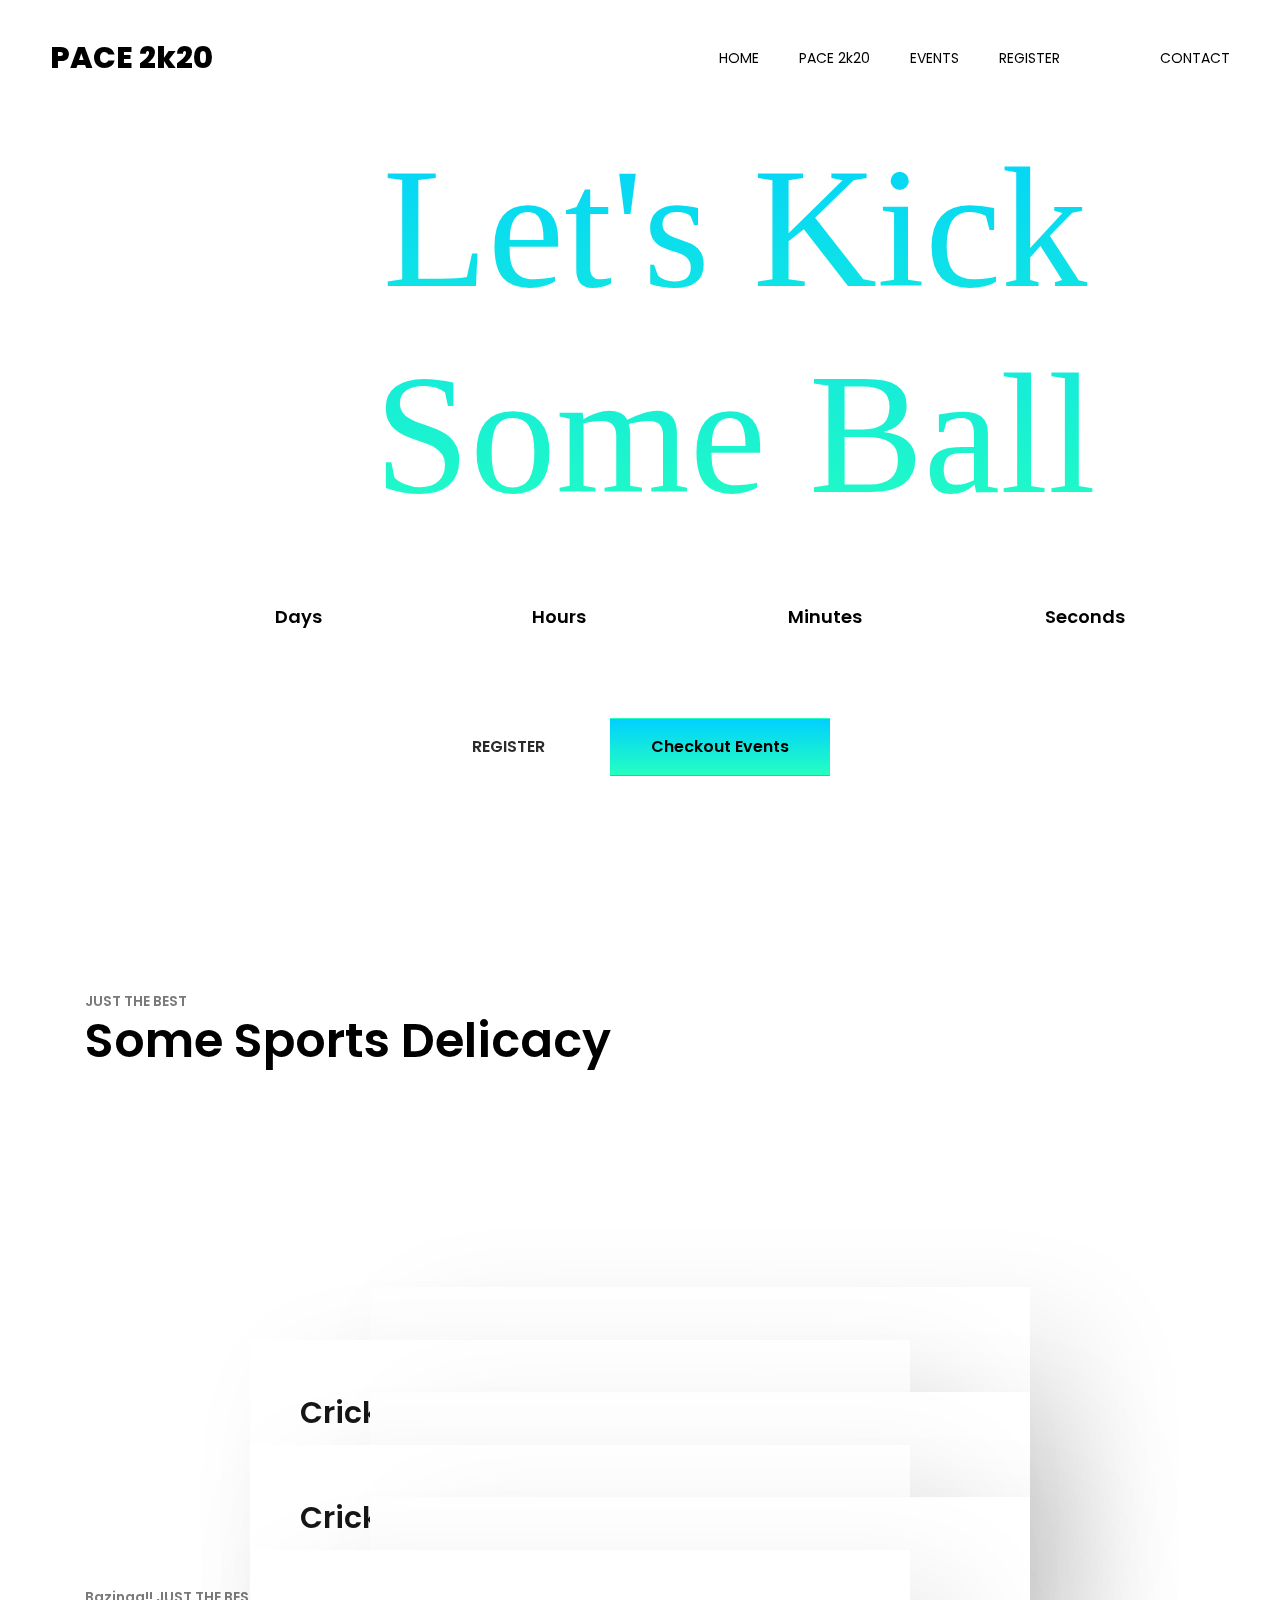
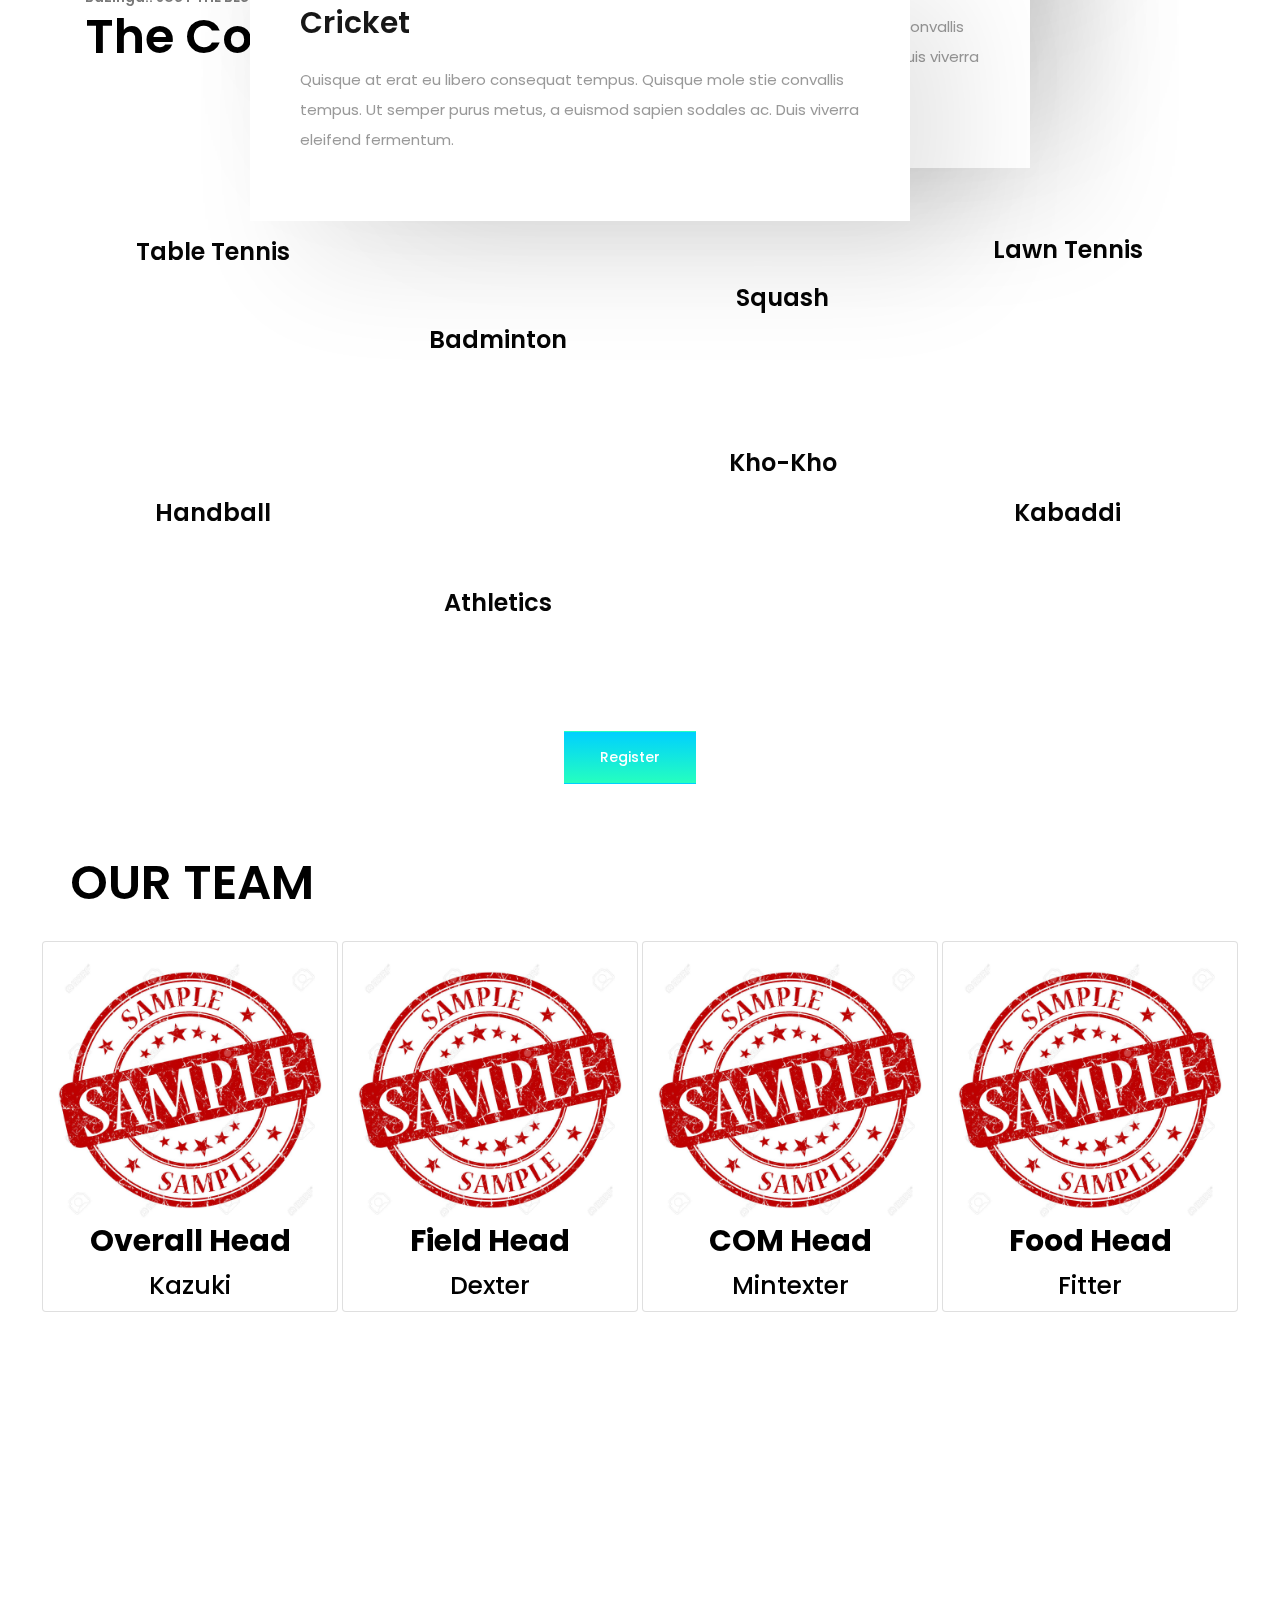
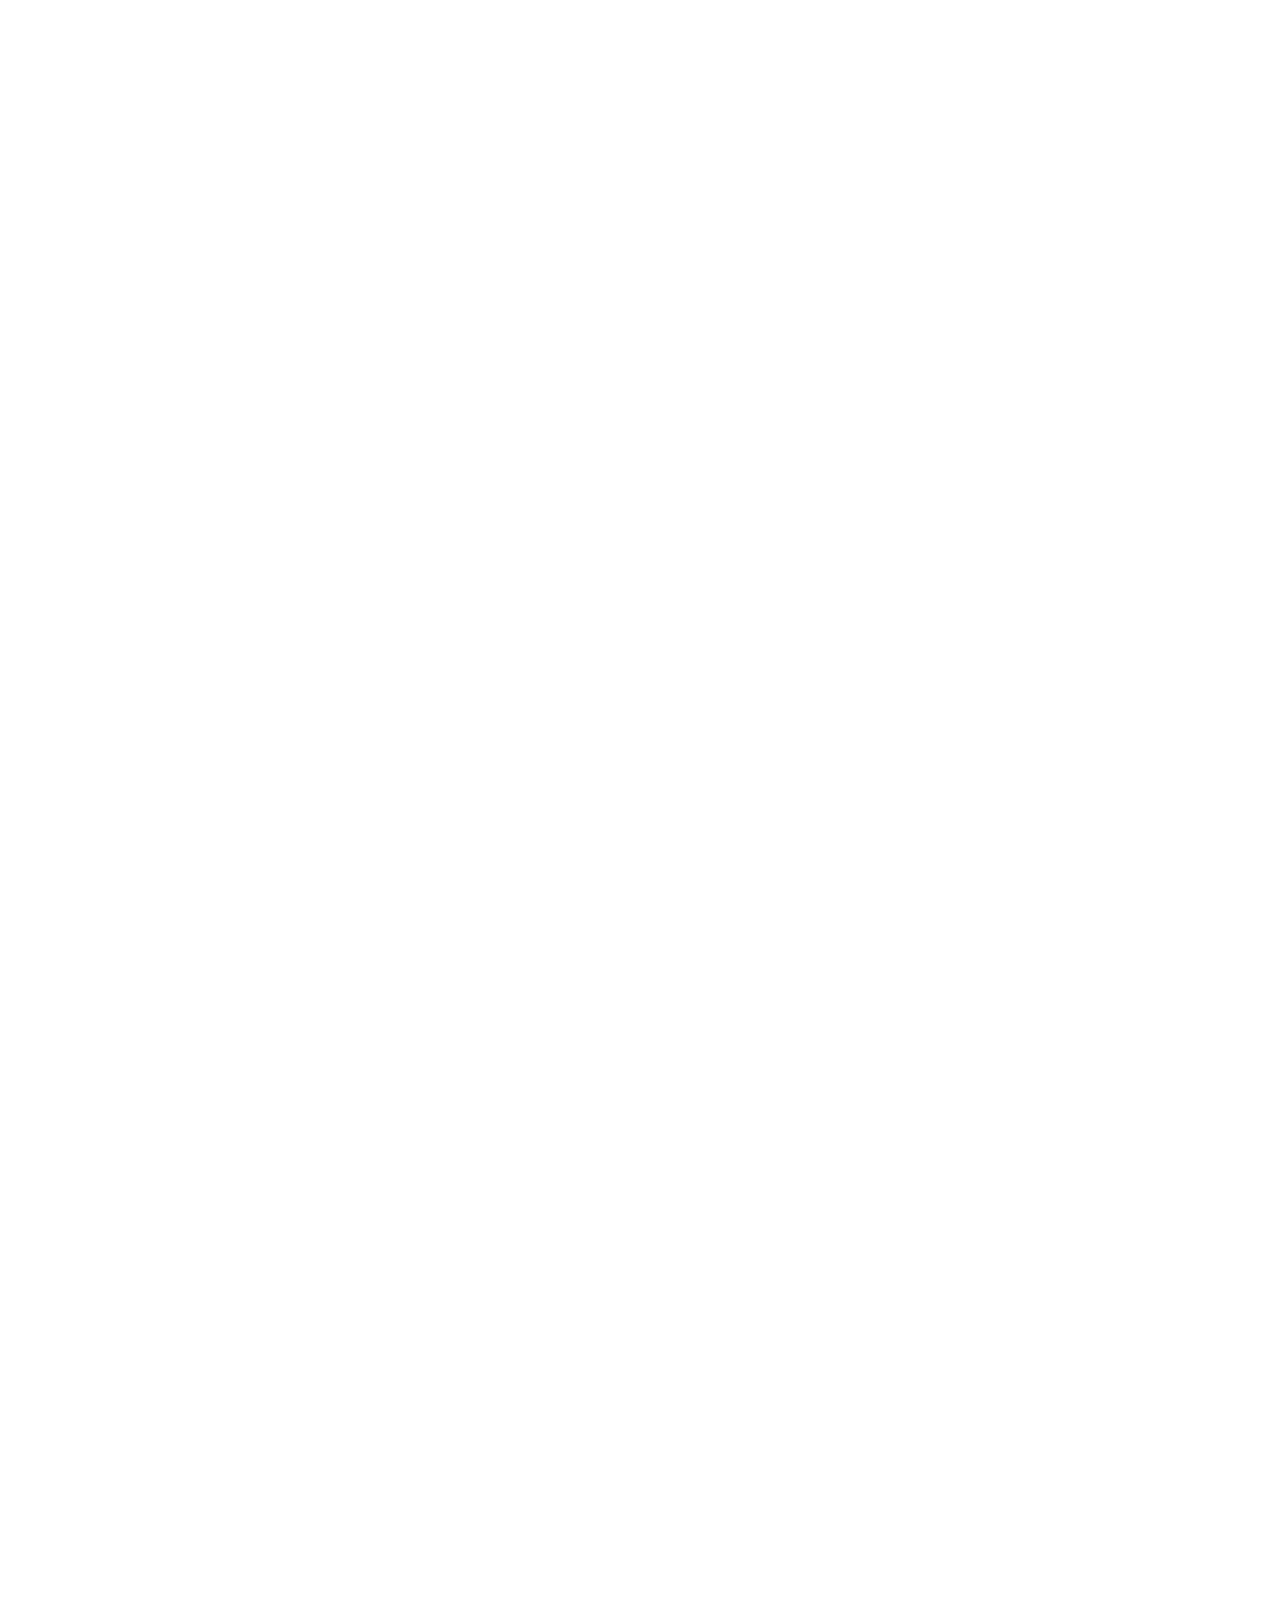
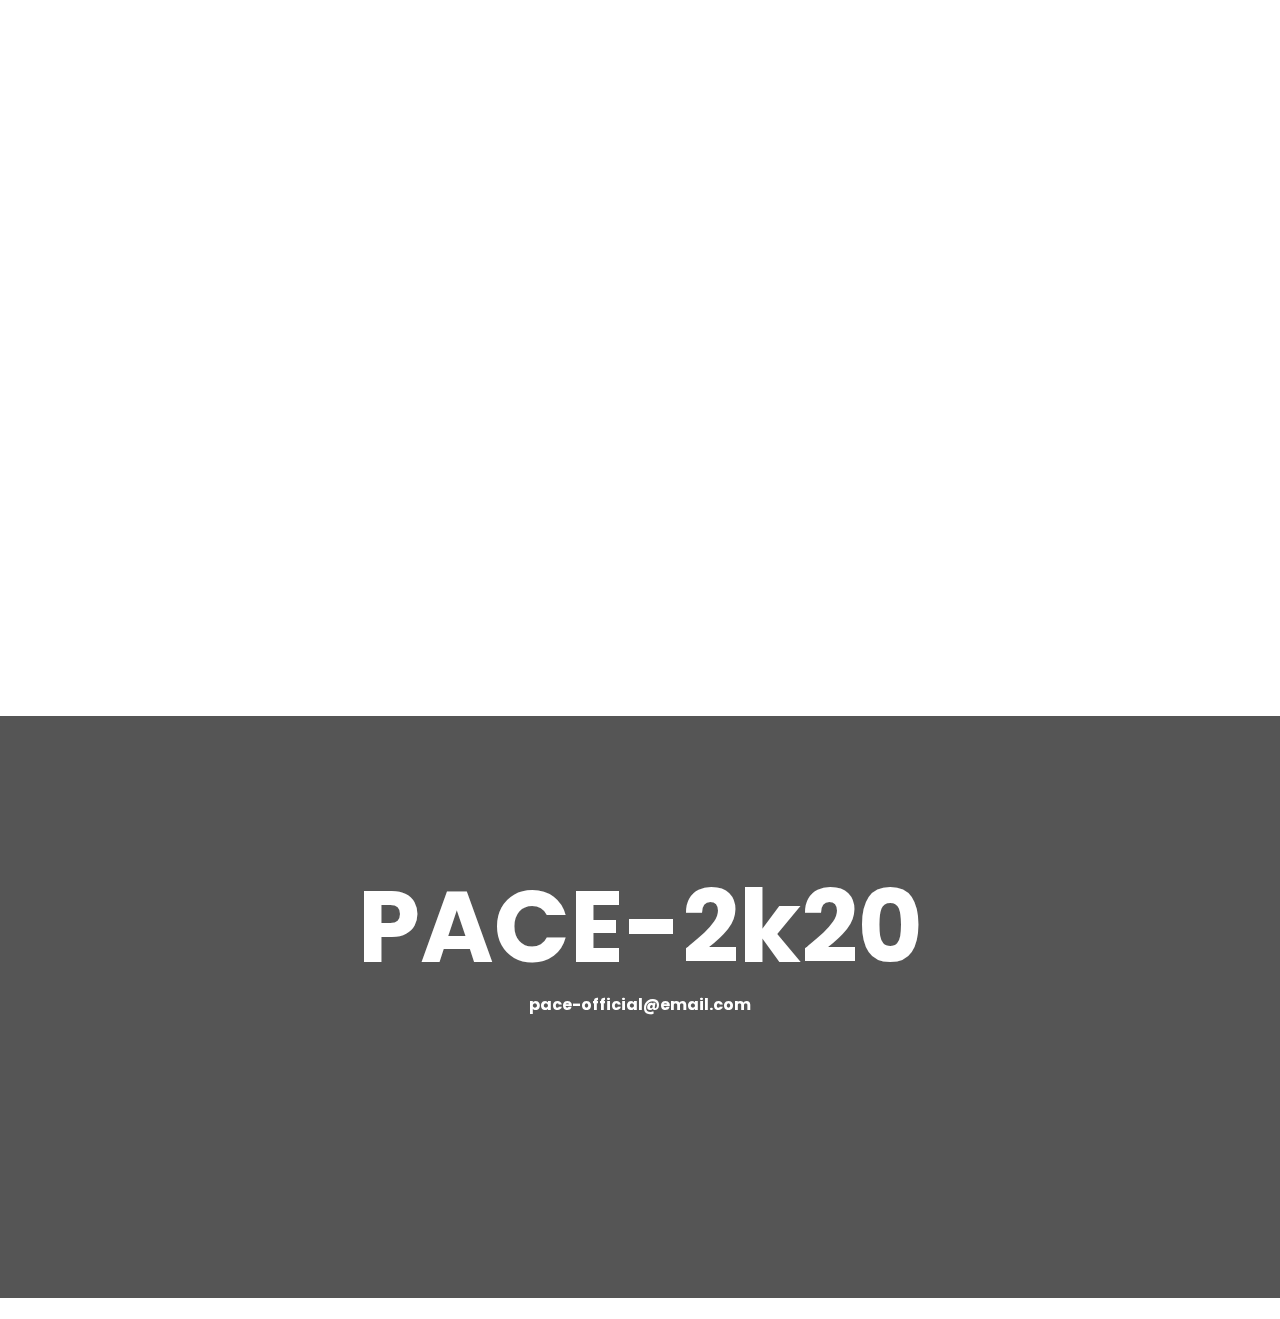
==== index.html @ cfa227f3 "team added" ====
<!DOCTYPE html>
<html lang="en" dir="ltr">
<head>
    <!-- Required meta tags -->
    <meta charset="utf-8">
    <meta name="viewport" content="width=device-width, initial-scale=1">

    <title>PACE 2K20</title>

    <link href="https://fonts.googleapis.com/css?family=Poppins:300,400,500,600,700" rel="stylesheet">
    <!-- Bootstrap CSS -->
    <link rel="stylesheet" href="css/bootstrap.css">

    <!-- FontAwesome CSS -->
    <link rel="stylesheet" href="css/fontawesome-all.min.css">

    <!-- Swiper CSS -->
    <link rel="stylesheet" href="css/swiper.min.css">

    <!-- Styles -->
    <link rel="stylesheet" href="style.css">
</head>

<body>
    <header class="site-header">
        <div class="header-bar">
            <div class="container-fluid">
                <div class="row align-items-center">
                    <div class="col-10 col-lg-4">
                        <h1 class="site-branding flex">
                            <a href="#">PACE 2k20</a>
                        </h1>
                    </div>

                    <div class="col-2 col-lg-8">
                        <nav class="site-navigation">
                            <div class="hamburger-menu d-lg-none">
                                <span></span>
                                <span></span>
                                <span></span>
                                <span></span>
                            </div><!-- .hamburger-menu -->

                            <ul>
                                <li><a href="#">HOME</a></li>
                                <li><a href="#">PACE 2k20</a></li>
                                <li><a href="#">EVENTS</a></li>
                                <li><a href="#">REGISTER</a></li>
                                <li><a href="#">CONTACT</a></li>
                                <!-- <li><a href="#"><i class="fas fa-search"></i></a></li> -->
                            </ul><!-- flex -->
                        </nav><!-- .site-navigation -->
                    </div><!-- .col-12 -->
                </div><!-- .row -->
            </div><!-- container-fluid -->
        </div><!-- header-bar -->
    </header><!-- .site-header -->

    <div class="hero-content">
        <div class="container">
            <div class="row">
                <div class="col-12 offset-lg-2 col-lg-10">
                    <div class="entry-header">
                        <h2>Let's Kick Some Ball</h2>

                        <!-- <div class="entry-meta-date">
                            26.01.2020
                        </div>.entry-meta-date -->
                    </div><!-- .entry-header -->

                    <div class="countdown flex flex-wrap justify-content-between" data-date="2020/01/26">
                        <div class="countdown-holder">
                            <div class="dday"></div>
                            <label>Days</label>
                        </div><!-- .countdown-holder -->

                        <div class="countdown-holder">
                            <div class="dhour"></div>
                            <label>Hours</label>
                        </div><!-- .countdown-holder -->

                        <div class="countdown-holder">
                            <div class="dmin"></div>
                            <label>Minutes</label>
                        </div><!-- .countdown-holder -->

                        <div class="countdown-holder">
                            <div class="dsec"></div>
                            <label>Seconds</label>
                        </div><!-- .countdown-holder -->
                    </div><!-- .countdown -->
                </div><!-- .col-12 -->
            </div><!-- row -->

            <div class="row">
                <div class="col-12 ">
                    <div class="entry-footer">
                        <a href="#" class="btn">REGISTER</a>
                        <a href="#" class="btn current">Checkout Events</a>
                    </div>
                </div>
            </div>
        </div><!-- .container -->
    </div><!-- .hero-content -->

    <div class="content-section">
        <div class="container">
            <div class="row">
                <div class="col-12">
                    <div class="lineup-artists-headline">
                        <div class="entry-title">
                            <p>JUST THE BEST</p>
                            <h2>Some Sports Delicacy</h2>
                        </div><!-- entry-title -->

                        <div class="lineup-artists">
                            <div class="lineup-artists-wrap flex flex-wrap">
                                <figure class="featured-image">
                                    <a href="./registration.html"> <img src="./images/football.jpg" alt=""> </a>
                                </figure><!-- featured-image -->

                                <div class="lineup-artists-description">
                                    <div class="lineup-artists-description-container">
                                        <div class="entry-title">
                                            Football
                                        </div><!-- entry-title -->

                                        <div class="entry-content">
                                            <p>"In football as in watchmaking, talent and elegance mean nothing without rigour and precision"</p>
                                        </div><!-- entry-content -->

                                        <div class="box-link">
                                            <a href=""><img src="images/box.jpg" alt=""></a>
                                        </div><!-- box-link -->
                                    </div><!-- lineup-artists-description-container -->
                                </div><!-- lineup-artists-description -->
                            </div><!-- lineup-artists-wrap -->

                            

                            <div class="lineup-artists-wrap flex flex-wrap">
                                <div class="lineup-artists-description">
                                    <figure class="featured-image d-md-none">
                                        <a href="#"> <img src="https://www.wrenphoto.com.au/wp-content/uploads/2014/08/100817_cricket_portrait-1.jpg" alt=""> </a>
                                    </figure><!-- featured-image -->

                                    <div class="lineup-artists-description-container">
                                        <div class="entry-title">
                                            Cricket
                                        </div><!-- entry-title -->

                                        <div class="entry-content">
                                            <p>Quisque at erat eu libero consequat tempus. Quisque mole stie convallis tempus. Ut semper purus metus, a euismod sapien sodales ac. Duis viverra eleifend fermentum. </p>
                                        </div><!-- entry-content -->

                                        <div class="box-link">
                                            <a href="#"><img src="images/box.jpg" alt=""></a>
                                        </div><!-- box-link -->
                                    </div><!-- lineup-artists-description-container -->
                                </div><!-- lineup-artists-description -->

                                <figure class="featured-image d-none d-md-block">
                                    <a href="#"> <img src="images/mathew-kane.jpg" alt=""> </a>
                                </figure><!-- featured-image -->
                            </div><!-- lineup-artists-wrap -->

                            <div class="lineup-artists-wrap flex flex-wrap">
                                <figure class="featured-image">
                                    <a href="#"> <img src="images/eric-ward.jpg" alt=""> </a>
                                </figure><!-- featured-image -->

                                <div class="lineup-artists-description">
                                    <div class="lineup-artists-description-container">
                                        <div class="entry-title">
                                            Basketball
                                        </div><!-- entry-title -->

                                        <div class="entry-content">
                                            <p>Quisque at erat eu libero consequat tempus. Quisque mole stie convallis tempus. Ut semper purus metus, a euismod sapien sodales ac. Duis viverra eleifend fermentum. </p>
                                        </div><!-- entry-content -->

                                        <div class="box-link">
                                            <a href="#"> <img src="images/box.jpg" alt=""></a>
                                        </div><!-- box-link -->
                                    </div><!-- lineup-artists-description-container -->
                                </div><!-- lineup-artists-description -->                                                             
                            </div><!-- lineup-artists-wrap -->

                            <div class="lineup-artists-wrap flex flex-wrap">
                                <div class="lineup-artists-description">
                                    <figure class="featured-image d-md-none">
                                        <a href="#"> <img src="https://www.wrenphoto.com.au/wp-content/uploads/2014/08/100817_cricket_portrait-1.jpg" alt=""> </a>
                                    </figure><!-- featured-image -->

                                    <div class="lineup-artists-description-container">
                                        <div class="entry-title">
                                            Cricket
                                        </div><!-- entry-title -->

                                        <div class="entry-content">
                                            <p>Quisque at erat eu libero consequat tempus. Quisque mole stie convallis tempus. Ut semper purus metus, a euismod sapien sodales ac. Duis viverra eleifend fermentum. </p>
                                        </div><!-- entry-content -->

                                        <div class="box-link">
                                            <a href="#"><img src="images/box.jpg" alt=""></a>
                                        </div><!-- box-link -->
                                    </div><!-- lineup-artists-description-container -->
                                </div><!-- lineup-artists-description -->

                                <figure class="featured-image d-none d-md-block">
                                    <a href="#"> <img src="images/mathew-kane.jpg" alt=""> </a>
                                </figure><!-- featured-image -->
                            </div><!-- lineup-artists-wrap -->


                            <div class="lineup-artists-wrap flex flex-wrap">
                                <figure class="featured-image">
                                    <a href="#"> <img src="images/eric-ward.jpg" alt=""> </a>
                                </figure><!-- featured-image -->

                                <div class="lineup-artists-description">
                                    <div class="lineup-artists-description-container">
                                        <div class="entry-title">
                                            Basketball
                                        </div><!-- entry-title -->

                                        <div class="entry-content">
                                            <p>Quisque at erat eu libero consequat tempus. Quisque mole stie convallis tempus. Ut semper purus metus, a euismod sapien sodales ac. Duis viverra eleifend fermentum. </p>
                                        </div><!-- entry-content -->

                                        <div class="box-link">
                                            <a href="#"> <img src="images/box.jpg" alt=""></a>
                                        </div><!-- box-link -->
                                    </div><!-- lineup-artists-description-container -->
                                </div><!-- lineup-artists-description -->                                                             
                            </div><!-- lineup-artists-wrap -->

                            <div class="lineup-artists-wrap flex flex-wrap">
                                <div class="lineup-artists-description">
                                    <figure class="featured-image d-md-none">
                                        <a href="#"> <img src="https://www.wrenphoto.com.au/wp-content/uploads/2014/08/100817_cricket_portrait-1.jpg" alt=""> </a>
                                    </figure><!-- featured-image -->

                                    <div class="lineup-artists-description-container">
                                        <div class="entry-title">
                                            Cricket
                                        </div><!-- entry-title -->

                                        <div class="entry-content">
                                            <p>Quisque at erat eu libero consequat tempus. Quisque mole stie convallis tempus. Ut semper purus metus, a euismod sapien sodales ac. Duis viverra eleifend fermentum. </p>
                                        </div><!-- entry-content -->

                                        <div class="box-link">
                                            <a href="#"><img src="images/box.jpg" alt=""></a>
                                        </div><!-- box-link -->
                                    </div><!-- lineup-artists-description-container -->
                                </div><!-- lineup-artists-description -->

                                <figure class="featured-image d-none d-md-block">
                                    <a href="#"> <img src="images/mathew-kane.jpg" alt=""> </a>
                                </figure><!-- featured-image -->
                            </div><!-- lineup-artists-wrap -->






                            

                        </div><!-- lineup-artists -->
                    </div><!-- lineup-artists-headline -->
                </div><!-- col-12 -->
            </div><!-- row -->

            <div class="row">
                <div class="col-12">
                    <div class="the-complete-lineup">
                        <div class="entry-title">
                            <p>Bazinga!! JUST THE BEST</p>
                            <h2>The Complete List Of Events</h2>
                        </div><!-- entry-title -->

                        <div class="row the-complete-lineup-artists">
                            <div class="col-6 col-md-4 col-lg-3 artist-single">
                                <figure class="featured-image">
                                    <a href="#"> <img src="images/image-1.jpg" alt=""> </a>
                                    <a href="#" class="box-link"> <img src="images/box.jpg" alt=""> </a>
                                </figure><!-- featured-image -->

                                <h2>Table Tennis</h2>
                            </div><!-- artist-single -->

                            <div class="col-6 col-md-4 col-lg-3 artist-single">
                                <figure class="featured-image">
                                    <a href="#"> <img src="images/image-2.jpg" alt=""> </a>
                                    <a href="#" class="box-link"> <img src="images/box.jpg" alt=""> </a>
                                </figure><!-- featured-image -->

                                <h2>Badminton</h2>
                            </div><!-- artist-single -->

                            <div class="col-6 col-md-4 col-lg-3 artist-single">
                                <figure class="featured-image">
                                    <a href="#"> <img src="images/image-3.jpg" alt=""> </a>
                                    <a href="#" class="box-link"> <img src="images/box.jpg" alt=""> </a>
                                </figure><!-- featured-image -->

                                <h2>Squash</h2>
                            </div><!-- artist-single -->

                            <div class="col-6 col-md-4 col-lg-3 artist-single">
                                <figure class="featured-image">
                                    <a href="#"> <img src="images/image-4.jpg" alt=""> </a>
                                    <a href="#" class="box-link"> <img src="images/box.jpg" alt=""> </a>
                                </figure><!-- featured-image -->

                                <h2>Lawn Tennis</h2>
                            </div><!-- artist-single -->

                            <div class="col-6 col-md-4 col-lg-3 artist-single">
                                <figure class="featured-image">
                                    <a href="#"> <img src="images/image-5.jpg" alt=""> </a>
                                    <a href="#" class="box-link"> <img src="images/box.jpg" alt=""> </a>
                                </figure><!-- featured-image -->

                                <h2>Handball</h2>
                            </div><!-- artist-single -->

                            <div class="col-6 col-md-4 col-lg-3 artist-single">
                                <figure class="featured-image">
                                    <a href="#"> <img src="images/image-6.jpg" alt=""> </a>
                                    <a href="#" class="box-link"> <img src="images/box.jpg" alt=""> </a>
                                </figure><!-- featured-image -->

                                <h2>Athletics</h2>
                            </div><!-- artist-single -->

                            <div class="col-6 col-md-4 col-lg-3 artist-single">
                                <figure class="featured-image">
                                    <a href="#"> <img src="images/image-7.jpg" alt=""> </a>
                                    <a href="#" class="box-link"> <img src="images/box.jpg" alt=""> </a>
                                </figure><!-- featured-image -->

                                <h2>Kho-Kho</h2>
                            </div><!-- artist-single -->

                            <div class="col-6 col-md-4 col-lg-3 artist-single">
                                <figure class="featured-image">
                                    <a href="#"> <img src="images/image-8.jpg" alt=""> </a>
                                    <a href="#" class="box-link"> <img src="images/box.jpg" alt=""> </a>
                                </figure><!-- featured-image -->

                                <h2>Kabaddi</h2>
                            </div><!-- artist-single -->
                        </div><!-- the-complete-lineup-artists -->

                        <div class="row justify-content-center">
                            <div class="see-complete-lineup">
                                <div class="entry-footer">
                                    <a href="#" class="btn">Register</a>
                                </div>
                            </div>
                        </div>
                    </div><!-- the-complete-lineup -->
                </div><!-- col-12 -->

                <div class="our-team">
                    <h1>OUR TEAM</h1>
                    <div class="card-deck">
                        <div class="card-deck" style="margin-top: 30px;">                   
                            <div class="card col-10" style="width:300px ; padding-top: 16px;">
                                <img class="card-img-top"  src="./images/card1.jpg" alt="">
                                <div class="card-body">
                                    <h4 class="card-title">Overall Head</h4>
                                    <h5 class="card-name">Kazuki</h5>
                                </div>
                            </div>
        
                            <div class="card col-10" style="width:300px ; padding-top: 16px;">
                                <img class="card-img-top"  src="./images/card2.jpg" alt="">
                                <div class="card-body">
                                    <h4 class="card-title">Field Head</h4>
                                    <h5 class="card-name">Dexter</h5>                                    
                                </div>
                            </div>
        
                            <div class="card col-10" style="width:300px ; padding-top: 16px;">
                                <img class="card-img-top"  src="./images/card3.jpg" alt="">
                                <div class="card-body">
                                    <h4 class="card-title">COM Head</h4>
                                    <h5 class="card-name">Mintexter</h5>                                    
                                </div>
                            </div>
        
                            <div class="card col-10" style="width:300px ; padding-top: 16px;">
                                <img class="card-img-top"  src="./images/card4.jpg" alt="">
                                <div class="card-body">
                                    <h4 class="card-title">Food Head</h4>
                                    <h5 class="card-name">Fitter</h5>                                   
                                </div>
                            </div>
                        </div>
                    </div>
                </div>


            </div><!-- row -->
        </div><!-- container -->
    </div>

    <footer class="site-footer">
        <div class="footer-cover-title flex justify-content-center align-items-center">
            <h2>PACE 2k20</h2>
        </div><!-- .site-footer -->

        <div class="footer-content-wrapper">
            <div class="container">
                <div class="row">
                    <div class="col-12">
                        <div class="entry-title">
                            <a href="#">PACE-2k20</a>
                        </div><!-- entry-title -->

                        <div class="entry-mail">
                            <a href="#">pace-official@email.com</a>
                        </div><!-- .entry-mail -->

                        <div class="footer-social">
                            <ul class="flex justify-content-center align-items-center">
                                <li><a href="#"><i class="fab fa-facebook-f"></i></a></li>
                                <li><a href="#"><i class="fab fa-twitter"></i></a></li>
                                <li><a href="#"><i class="fab fa-linkedin-in"></i></a></li>
                            </ul>
                        </div><!-- footer-social -->
                    </div><!-- col -->
                </div><!-- row -->
            </div><!-- container -->
        </div><!-- footer-content-wrapper -->
    </footer><!-- site-footer -->

    <script type='text/javascript' src='js/jquery.js'></script>
    <script type='text/javascript' src='js/masonry.pkgd.min.js'></script>
    <script type='text/javascript' src='js/jquery.collapsible.min.js'></script>
    <script type='text/javascript' src='js/swiper.min.js'></script>
    <script type='text/javascript' src='js/jquery.countdown.min.js'></script>
    <script type='text/javascript' src='js/circle-progress.min.js'></script>
    <script type='text/javascript' src='js/jquery.countTo.min.js'></script>
    <script type='text/javascript' src='js/custom.js'></script>
</body>
</html>
---- style.css ----
/*------------------------------------------------------------
# Global classes
------------------------------------------------------------*/
.flex {
    display: flex;
}

body {
    font-family: 'Poppins', sans-serif;
    font-size: 15px;
    font-weight: normal;
    color: hsl(0, 0%, 90%);
    background-image: url(./images/about-us-background.jpg);
}

@font-face {
    font-family: "mountains";
    src: url(fonts/beyond_the_mountains.ttf);
    src: url(fonts/beyond_the_mountains.otf);
    font-weight: 400;
}

.d-col-n {
    position: relative;
    width: 100%;
    min-height: 1px;
    padding-right: 15px;
    padding-left: 15px;
    -webkit-box-flex: 0;
    -ms-flex: 0 0 20%;
    flex: 0 0 20%;
    max-width: 20%;
}

/*------------------------------------------------------------
# site-header
------------------------------------------------------------*/
.home-page {
    background: url(images/middle-cover.jpg) no-repeat;
}

.site-header {
    position: relative;
    width: 100%;
}

.site-header figure {
    margin: 0;
    padding: 0;
}

.site-header figure img {
    max-width: 100%;
}

/*------------------------------------------------------------
## header-bar
------------------------------------------------------------*/
.site-header .header-bar {
    position: absolute;
    top: 0;
    left: 0;
    z-index: 99;
    width: 100%;
    padding: 40px 0;
}

.header-bar .site-branding {
    margin-bottom: 0;
    font-size: 30px;
    font-weight: 800;
}

.header-bar .site-branding a {
    color:black;
    text-decoration: none;
}

/*------------------------------------------------------------
### site-navigation
------------------------------------------------------------*/
/*
  Hamburger Menu
----------------------------------------*/
.hamburger-menu {
    position: relative;
    width: 100%;
    max-width: 24px;
    height: 22px;
    margin-left: auto;
    transition: .5s ease-in-out;
    cursor: pointer;
}

.hamburger-menu span {
    display: block;
    position: absolute;
    height: 2px;
    width: 100%;
    background: #fff;
    border-radius: 10px;
    opacity: 1;
    left: 0;
    transition: .25s ease-in-out;
}

.hamburger-menu span:nth-child(1) {
    top: 2px;
}

.hamburger-menu span:nth-child(2),
.hamburger-menu span:nth-child(3) {
    top: 10px;
}

.hamburger-menu span:nth-child(4) {
    top: 18px;
}

.hamburger-menu.open span:nth-child(1) {
    top: 18px;
    width: 0;
    left: 50%;
}

.hamburger-menu.open span:nth-child(2) {
    transform: rotate(45deg);
}

.hamburger-menu.open span:nth-child(3) {
    transform: rotate(-45deg);
}

.hamburger-menu.open span:nth-child(4) {
    top: 18px;
    width: 0;
    left: 50%;
}

.site-navigation {
    position: absolute;
    top: -11px;
    right: 15px;
    z-index: 9999;
    width: 100%;
    height: 22px;
    overflow: hidden;
    list-style: none;
    transition: all .35s;
    color: hsl(0, 0%, 100%);
}

.site-navigation.show {
    height: auto;
}

.site-navigation ul {
    position: fixed;
    top: 0;
    left: -320px;
    z-index: 9999;
    width: 320px;
    height: 100vh;
    overflow-x: scroll;
    padding: 30px;
    margin: 0;
    background: #050505;
    transition: all 0.35s;
}

.site-navigation.show ul {
    left: 0;
}

.site-navigation ul li {
    display: block;
    padding: 15px 0;
}

.site-navigation ul li a {
    display: block;
    color: #fff;
    transition: all 0.35s;
    text-decoration: none;
    font-size: 14px;
    padding-left: 40px;
}

@media screen and (min-width: 992px) {
    .header-bar .site-branding {
        margin-left: 35px;
    }

    .site-navigation {
        position: relative;
        top: auto;
        right: auto;
        height: auto;
        padding-right: 35px;
        background: transparent;
    }

    .site-navigation ul {
        display: flex;
        flex-wrap: wrap;
        justify-content: flex-end;
        align-items: center;
        position: relative;
        top: auto;
        left: auto;
        width: 100%;
        height: auto;
        padding: 0;
        overflow: auto;
        background: transparent;
    }

    .site-navigation ul li {
        padding: 0;
    }

    .site-navigation ul li:nth-last-of-type(1) {
        padding-left: 60px;
    }

    .site-navigation ul li a {
        color:black;
    }
}

/*------------------------------------------------------------
# hero
-----------------------------------------------------------*/
.hero-content {
    padding: 100px 0;
    background: url("images/cover.jpg") no-repeat center;
    background-size: 100%;
}

.hero-content .entry-header {
    position: relative;
    text-align: center;
}

.hero-content .entry-header h2 {
    padding: 25px;
    margin: 0;
    font-family: mountains;
    font-size:120px;
    background: -webkit-linear-gradient(#00d0ff, #25ffbf);
    -webkit-background-clip: text;
    -webkit-text-fill-color: transparent;
}

.hero-content .entry-header .entry-meta-date {
    position: absolute;
    width: 100%;
    top: 20px;
    font-family: 'Poppins', sans-serif;
    font-size: 24px;
    font-weight: 500;
    color: black;
    text-align: center;
}

@media screen and (min-width: 892px) {
    .hero-content .entry-header h2 {
        font-size: 172px;
    }

    .hero-content .entry-header .entry-meta-date {
        top: 20px;
    }
}

/*------------------------------------------------------------
## countdown
------------------------------------------------------------*/
.countdown {
    margin-top: 40px;
}

.countdown-holder {
    min-width: 150px;
    margin-bottom: 30px;
}

.countdown-holder .dday,
.countdown-holder .dhour,
.countdown-holder .dmin,
.countdown-holder .dsec {
    display: block;
    font-size: 72px;
    font-weight: 600;
    line-height: 1;
    color:black;
}

.countdown-holder label {
    display: block;
    font-size: 18px;
    font-weight: 600;
    color:black;
}

/*------------------------------------------------------------
## hero-content entry-footer
------------------------------------------------------------*/
.hero-content .entry-footer {
    margin-top: 50px;
    text-align: center;
}

.hero-content .entry-footer .btn {
    background: hsl(0, 0%, 100%);
    padding: 16px 40px;
    border-radius: 0;
    margin-right: 20px;
    color: hsl(0, 0%, 17%);
    font-weight: 600;
}

.hero-content .entry-footer a:hover, .hero-content .entry-footer .current {
    background: -webkit-linear-gradient(#00d0ff, #25ffbf);
    color: hsl(0, 0%, 0%);
}

/*------------------------------------------------------------
# The Lineup Artists - Headliners
------------------------------------------------------------*/
.content-section {
    min-height: 4640px;
    width: 100%;
    padding-bottom: 120px;
    background: url("images/middle-cover.jpg") no-repeat;
    background-size: 100% auto;
}

.content-section .middle-cover {
    margin: 0;
    padding: 0;
    position: relative;
}

.content-section .middle-cover img {
    max-width: 100%;
}

/*------------------------------------------------------------
## lineup-artists-headline
------------------------------------------------------------*/
.lineup-artists-headline {
    margin-top: 115px;
}

.lineup-artists-headline .entry-title p {
    margin: 0;
    padding: 0;
    font-size: 14px;
    font-weight: 600;
    color: hsl(0, 0%, 48%);
}

.lineup-artists-headline .entry-title h2 {
    width: 100%;
    font-size: 48px;
    font-weight: 600;
    color: hsl(0, 0%, 0%);
}

/*------------------------------------------------------------
## lineup-artists
------------------------------------------------------------*/
.lineup-artists {
    padding-top: 80px;
}

.lineup-artists .featured-image {
    margin: 0;
    padding: 0;
}

.lineup-artists .featured-image {
    width: 100%;
}

.lineup-artists .featured-image img {
    width: 100%;
    max-width: 100%;
}

/*------------------------------------------------------------
### lineup-artists-wrap
------------------------------------------------------------*/
.lineup-artists .lineup-artists-wrap {
    margin-top: 80px;
}

.lineup-artists .lineup-artists-wrap .lineup-artists-description {
    position: relative;
    width: 100%;
}

.lineup-artists .lineup-artists-wrap .lineup-artists-description-container {
    position: relative;
    padding: 30px;
    background: hsl(0, 0%, 100%);
    box-shadow: 50px 40px 115px rgba(0, 0, 0, 0.1);
}

.lineup-artists-description .entry-title {
    font-size: 30px;
    font-weight: 600;
    color: hsl(0, 0%, 9%);
}

.lineup-artists-description .entry-content {
    margin-top: 20px;
    font-size: 15px;
    color: hsl(0, 0%, 60%);
    line-height: 2;
}

.lineup-artists-wrap .box-link {
    position: absolute;
    margin: 0;
    padding: 0;
    top: -24px;
    right: 50px;
    z-index: 999;
}

@media screen and (min-width: 768px) {
    .lineup-artists .lineup-artists-wrap {
        margin-top: 30px;
    }

    .lineup-artists .featured-image {
        max-width: 360px;
    }

    .lineup-artists .lineup-artists-wrap .lineup-artists-description {
        width: calc(100% - 360px);
    }

    .lineup-artists .lineup-artists-wrap .lineup-artists-description-container {
        position: absolute;
        z-index: 99;
        top: 100px;
        left: -75px;
        width: calc(100% + 75px);
    }

    .lineup-artists .lineup-artists-wrap:nth-of-type(even) .lineup-artists-description-container {
        right: -75px;
        left: auto;
    }

    .lineup-artists .lineup-artists-wrap:nth-of-type(even) .box-link {
        right: auto;
        left: 50px;
    }
}

@media screen and (min-width: 992px) {
    .lineup-artists .lineup-artists-wrap .lineup-artists-description-container {
        padding: 50px;
    }
}


@media screen and (min-width: 1200px) {
    .lineup-artists .lineup-artists-wrap .lineup-artists-description-container {
        max-width: 660px;
    }

    .lineup-artists .lineup-artists-wrap:nth-last-of-type(1) {
        margin-left: 80px;
    }
}

/*------------------------------------------------------------
# the-complete-lineup
------------------------------------------------------------*/
.the-complete-lineup {
    margin-top: 115px;
}

.the-complete-lineup .entry-title p {
    margin: 0;
    padding: 0;
    font-size: 14px;
    font-weight: 600;
    color: hsl(0, 0%, 48%);
}

.the-complete-lineup .entry-title h2 {
    width: 100%;
    margin: 0;
    font-size: 48px;
    font-weight: 600;
    color: hsl(0, 0%, 0%);
}

/*------------------------------------------------------------
## the-complete-lineup-artists
------------------------------------------------------------*/
.the-complete-lineup-artists {
    position: relative;
    margin-top: 110px;
    height: auto;
}

.the-complete-lineup-artists .artist-single {
    margin-bottom: 0px;
}

.the-complete-lineup-artists .artist-single:nth-of-type(even) {
    margin-top: 120px;
}

.the-complete-lineup-artists .artist-single figure {
    margin: 0;
    padding: 0;
    width: 100%;
}

.the-complete-lineup-artists .artist-single .box-link {
    position: absolute;
    top: 15px;
    left: 232px;
    cursor: pointer;
}

.the-complete-lineup-artists .artist-single .featured-image img {
    max-width: 100%;
    height: auto;
    width: 255px;
}

.the-complete-lineup-artists .artist-single .featured-image a {
    display: block;
}

.the-complete-lineup-artists .artist-single h2 {
    margin-top: 38px;
    font-size: 24px;
    font-weight: 600;
    color: hsl(0, 0%, 2%);
    text-align: center;
}

@media screen and (min-width: 768px) {
    .the-complete-lineup-artists .artist-single:nth-child(6) {
        margin-top: 0;
    }
}


@media screen and (min-width: 1200px) {
    .the-complete-lineup-artists .artist-single:nth-child(1) {
        margin-top: 2px;
    }

    .the-complete-lineup-artists .artist-single:nth-child(2) {
        margin-top: 90px;
    }

    .the-complete-lineup-artists .artist-single:nth-child(3) {
        margin-top: 48px;
    }

    .the-complete-lineup-artists .artist-single:nth-child(4) {
        margin-top: 0;
    }

    .the-complete-lineup-artists .artist-single:nth-child(5) {
        margin-top: 75px;
    }

    .the-complete-lineup-artists .artist-single:nth-child(6) {
        margin-top: 165px;
    }

    .the-complete-lineup-artists .artist-single:nth-child(7) {
        margin-top: 25px;
    }

    .the-complete-lineup-artists .artist-single:nth-child(8) {
        margin-top: 75px;
    }
}

/*------------------------------------------------------------
# see the-complete-lineup button
------------------------------------------------------------*/
.see-complete-lineup {
    margin-top: 105px
}

.see-complete-lineup .entry-footer .btn {
    padding: 15px 35px;
    border-radius: 0;
    margin-right: 20px;
    background: -webkit-linear-gradient(#00d0ff, #25ffbf);
    font-weight: 500;
}

.see-complete-lineup .entry-footer a {
    font-size: 14px;
    font-weight: 600;
    color: hsl(0, 0%, 100%);
}


/* ------------------------------------------------ */
/* OUR TEAM */
/* ------------------------------------------------ */
.our-team{
    margin-top: 70px;
    /* background-color: red; */
}

.our-team h1{
    text-align: left;
    width: 100%;
    margin: 0;
    font-size: 48px;
    font-weight: 600;
    color: hsl(0, 0%, 0%);
}
.card-name {
    text-align: center;
    color: black;
    font-size: 25px;
}

.card-title {
    text-align: center;
    font-size: 30px;
    font-weight: bold;
    color:black;
}



/*------------------------------------------------------------
# site-footer
------------------------------------------------------------*/
.site-footer {
    position: relative;
    padding: 40px 0 30px;
    background: url(images/footer-cover.jpg) no-repeat;
    background-size: cover;
}

.site-footer::before {
    position: absolute;
    content: " ";
    height: 100%;
    width: 100%;
    z-index: 3;
    background: hsla(0, 0%, 5%, 0.7);
    top: 0;
    left: 0;
}

.site-footer .footer-cover-title {
    min-height: 480px;
    width: 100%;
}

.site-footer .footer-cover-title h2 {
    font-size: 20vw;
    font-weight: 700;
    line-height: 1;
    margin-bottom: 0;
    text-align: center;
    color: hsl(0, 0%, 100%);
    mix-blend-mode: overlay;
    z-index: 2;
}

/*------------------------------------------------------------
## .site-footer footer-content-wrapper
------------------------------------------------------------*/
.footer-content-wrapper {
    position: absolute;
    width: 100%;
    height: auto;
    z-index: 5;
    top: 130px;
    left: 0;
    padding: 6px 0;
    text-align: center;
}

.footer-content-wrapper .flex {
    flex-direction: column;
}

.footer-content-wrapper .entry-title {
    text-align: center;
    margin-top: 25px;
}

.footer-content-wrapper .entry-title a {
    font-size: 52px;
    font-weight: 700;
    color: hsl(0, 0%, 100%);
    line-height: 1;
    text-decoration: none;
}

@media screen and (min-width: 576px) {
    .footer-content-wrapper .entry-title a {
        font-size: 100px;
    }
}

.footer-content-wrapper .entry-mail {
    margin-top: 16px;
    font-size: 16px;
    font-weight: 700;
    color: hsl(0, 0%, 100%);
}

.footer-content-wrapper .entry-mail a {
    text-decoration: none;
    color: hsl(0, 0%, 100%);
}

.footer-content-wrapper .copyright-info {
    margin-top: 20px;
    font-size: 12px;
    color: hsl(0, 0%, 100%);
}

.footer-content-wrapper .footer-social {
    margin-top: 32px;
}

.footer-content-wrapper .footer-social .flex {
    flex-direction: row !important;
}

.footer-content-wrapper .footer-social ul {
    margin: 0;
    padding: 0;
    list-style: none;
}

.footer-content-wrapper .footer-social ul a {
    padding: 5px 16px;
    font-size: 12px;
    color: hsl(0, 0%, 100%);
}
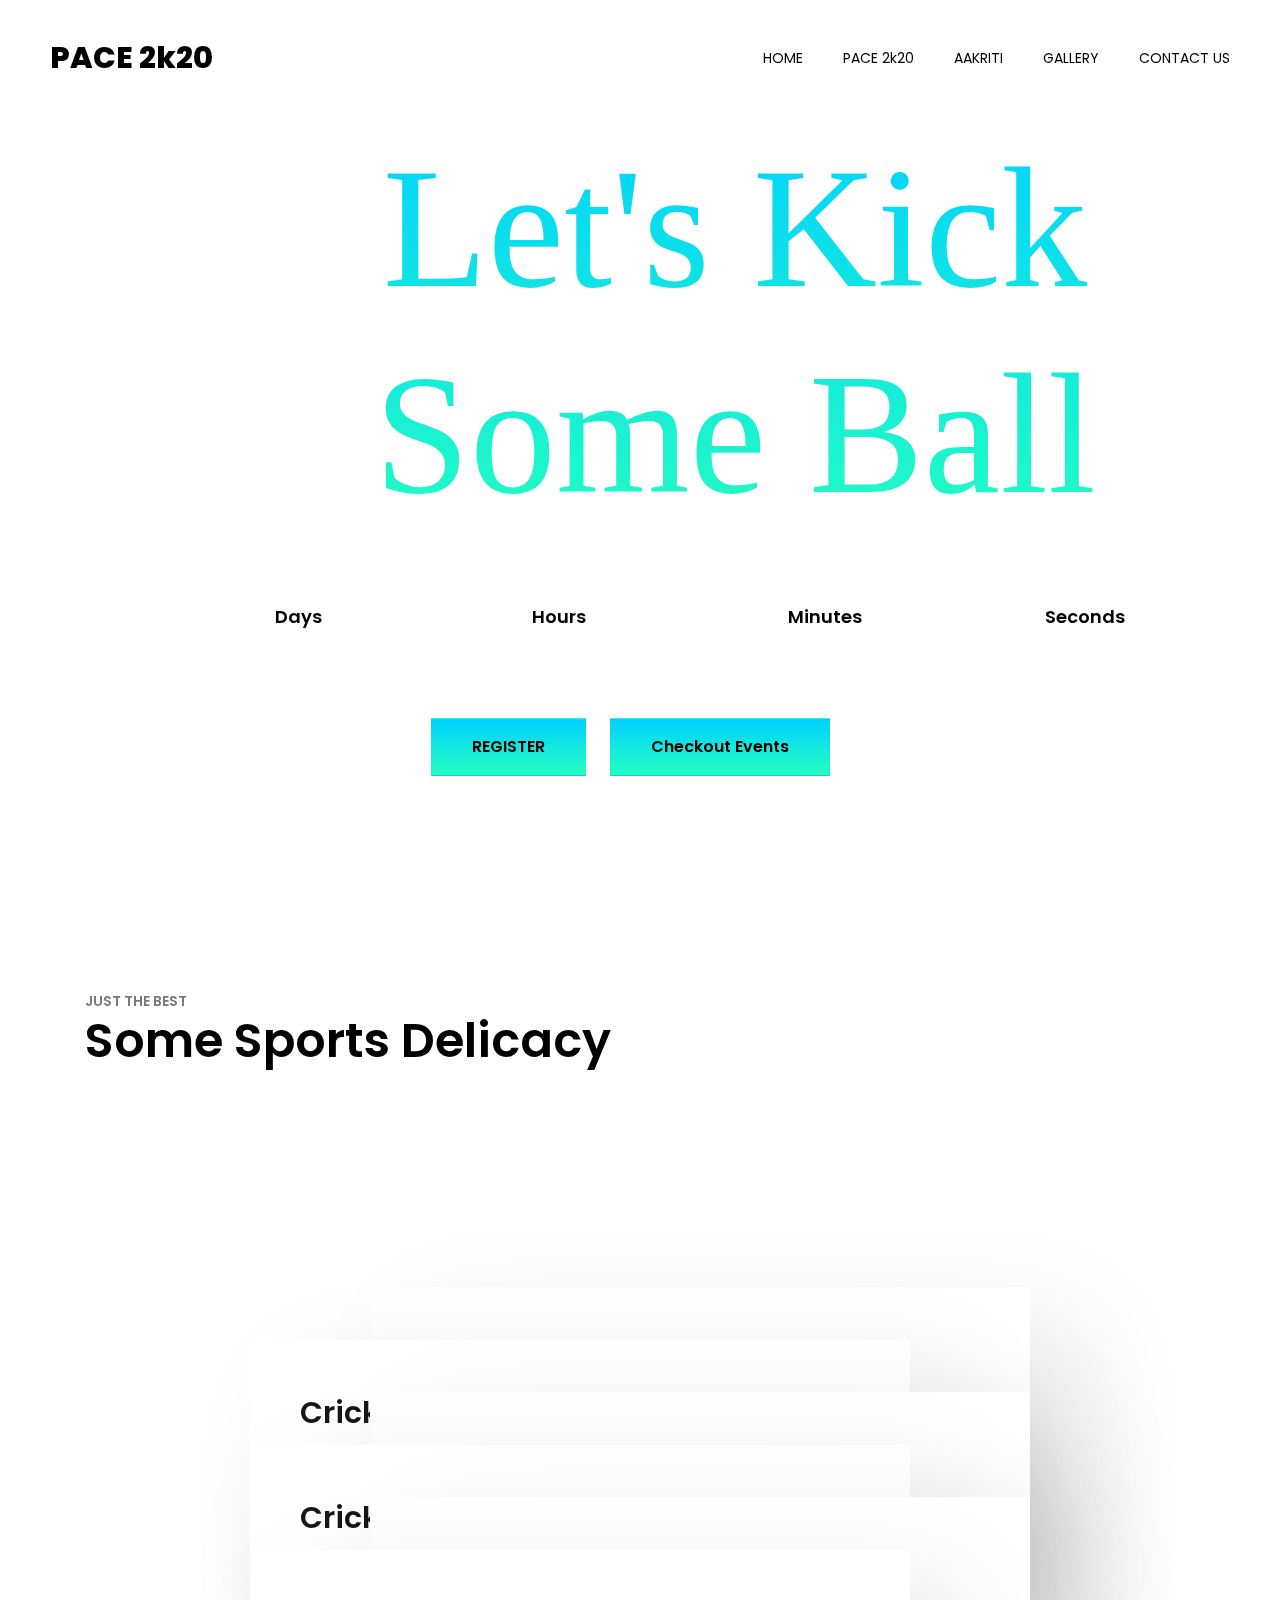
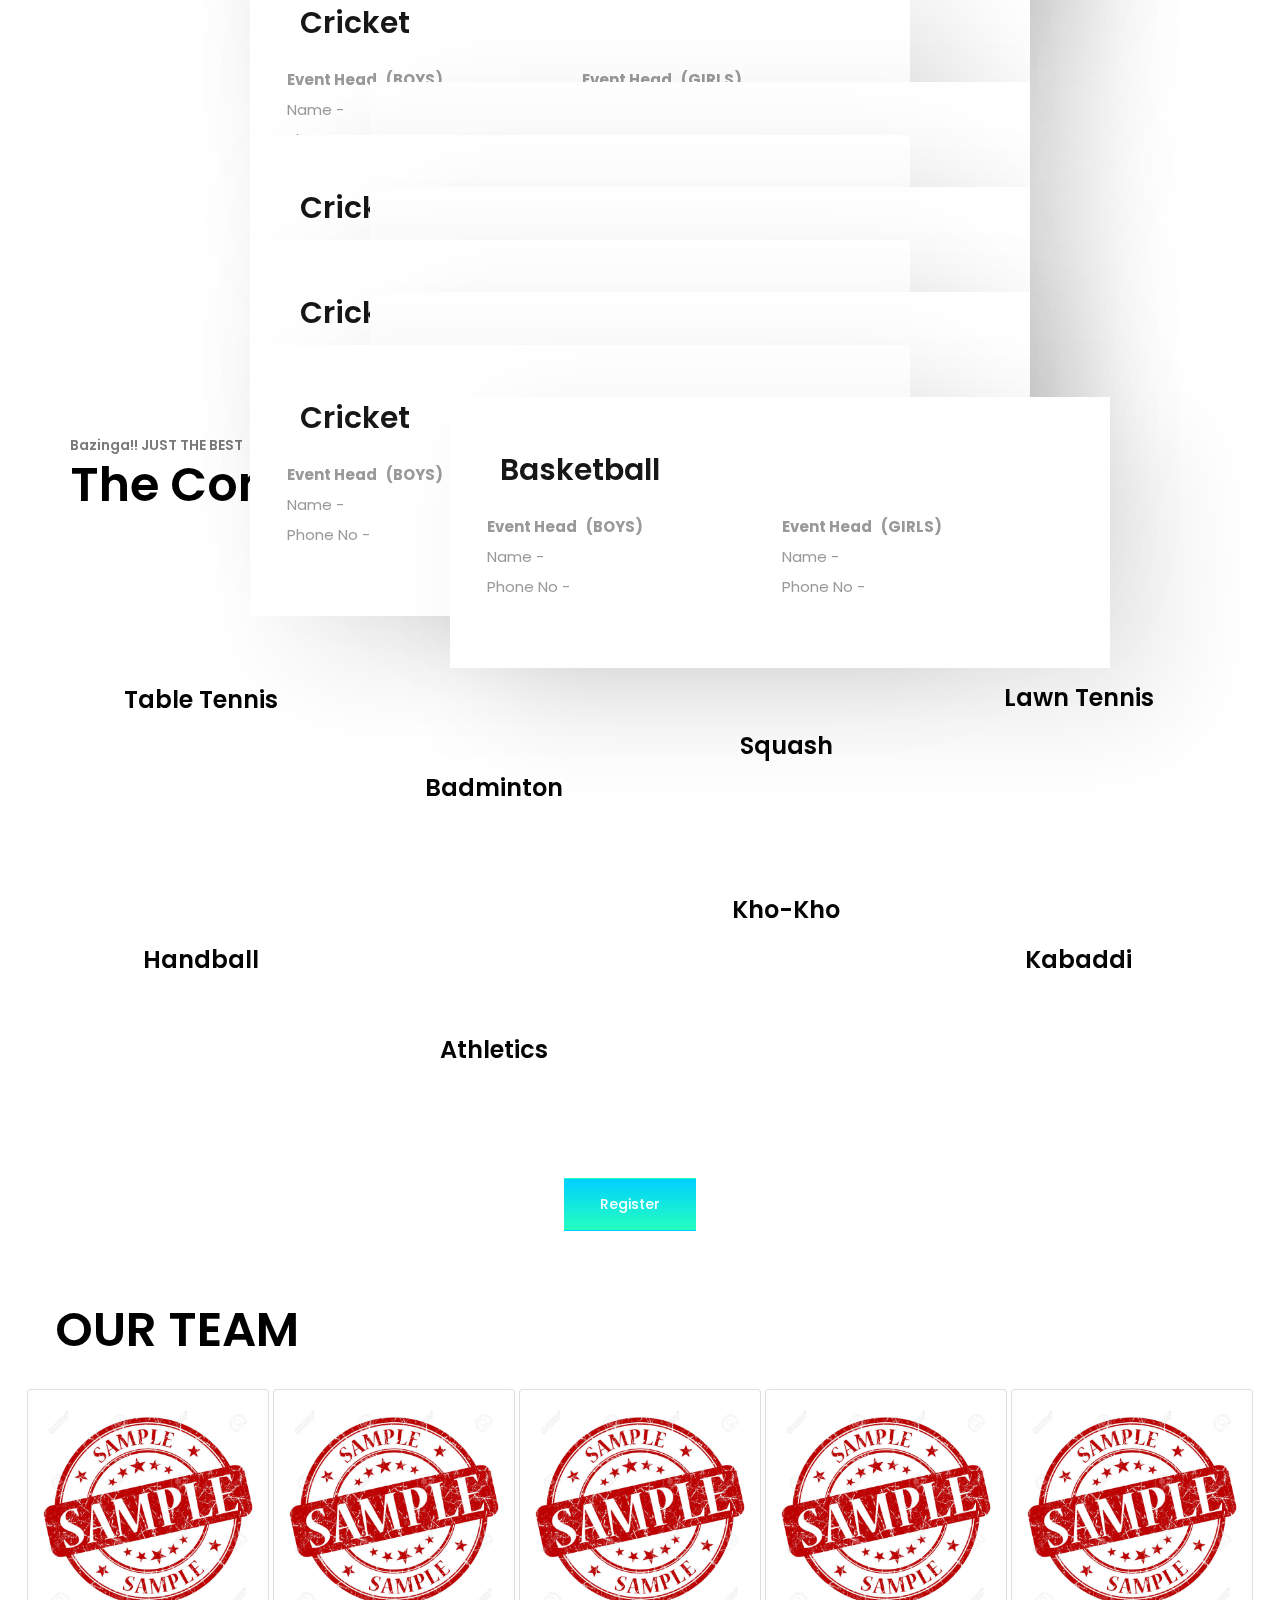
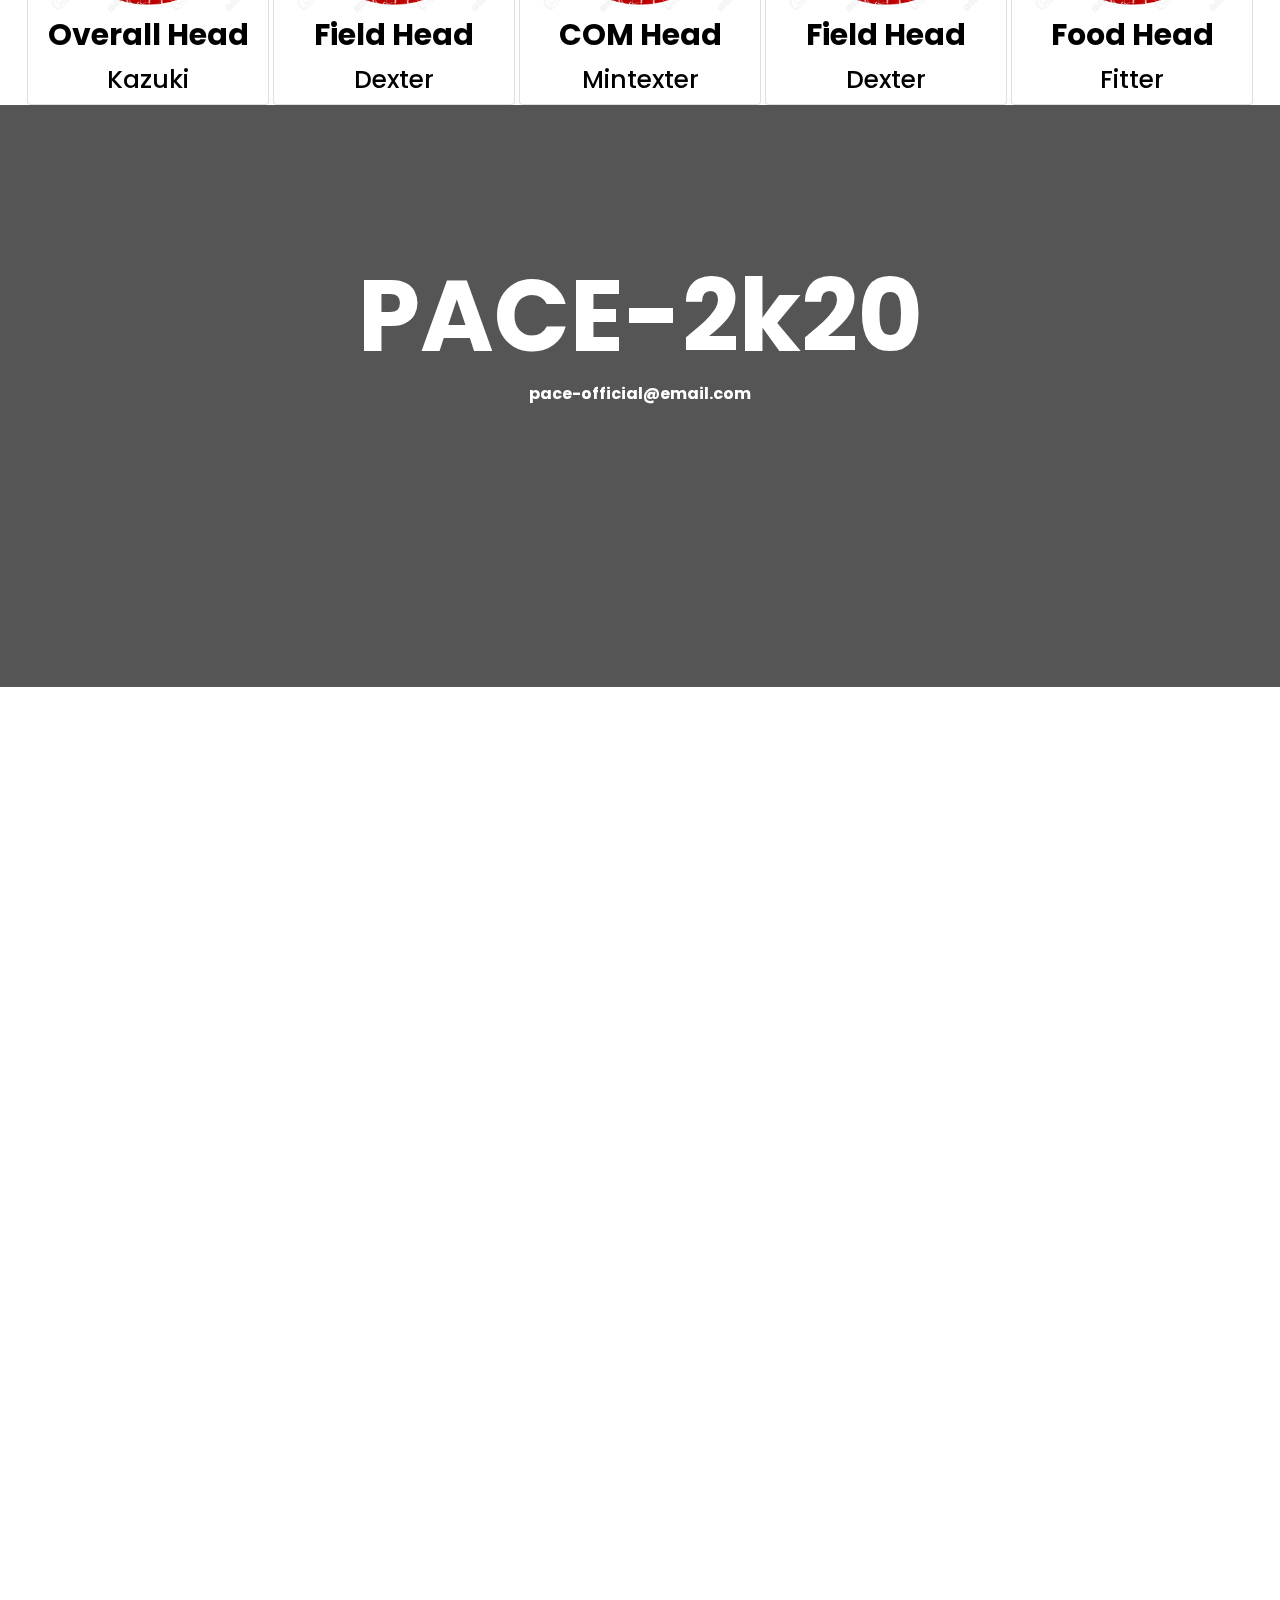
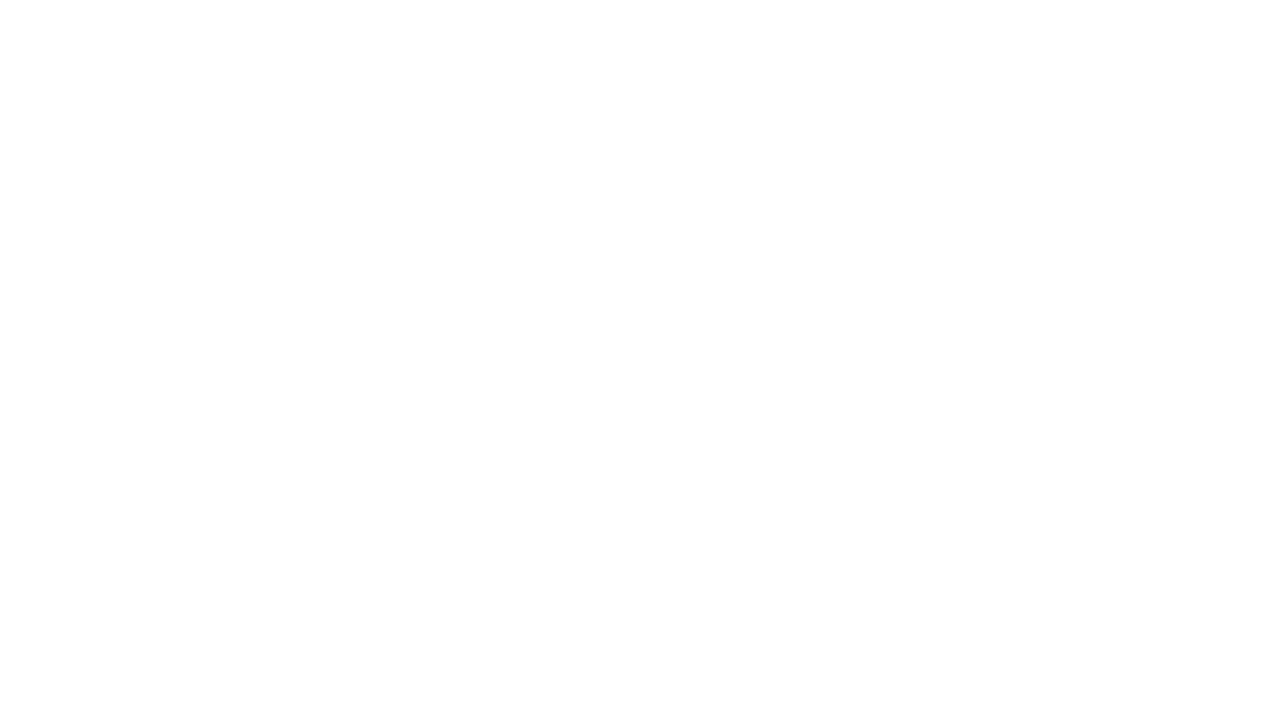
==== commit b10bf542: "pace done" ====
--- a/index.html
+++ b/index.html
@@ -44,10 +44,10 @@
                             <ul>
                                 <li><a href="#">HOME</a></li>
                                 <li><a href="#">PACE 2k20</a></li>
-                                <li><a href="#">EVENTS</a></li>
-                                <li><a href="#">REGISTER</a></li>
-                                <li><a href="#">CONTACT</a></li>
-                                <!-- <li><a href="#"><i class="fas fa-search"></i></a></li> -->
+                                <li><a href="#">AAKRITI</a></li>
+                                <li><a href="#">GALLERY</a></li>
+                                <!-- <li><a href="#">ACHIEVEMENTS</a></li> -->
+                                <li><a href="#">CONTACT US</a></li>
                             </ul><!-- flex -->
                         </nav><!-- .site-navigation -->
                     </div><!-- .col-12 -->
@@ -95,7 +95,7 @@
             <div class="row">
                 <div class="col-12 ">
                     <div class="entry-footer">
-                        <a href="#" class="btn">REGISTER</a>
+                        <a href="#" class="btn current">REGISTER</a>
                         <a href="#" class="btn current">Checkout Events</a>
                     </div>
                 </div>
@@ -116,7 +116,7 @@
                         <div class="lineup-artists">
                             <div class="lineup-artists-wrap flex flex-wrap">
                                 <figure class="featured-image">
-                                    <a href="./registration.html"> <img src="./images/football.jpg" alt=""> </a>
+                                    <a href="#"> <img src="./images/football.jpg" alt=""> </a>
                                 </figure><!-- featured-image -->
 
                                 <div class="lineup-artists-description">
@@ -126,7 +126,20 @@
                                         </div><!-- entry-title -->
 
                                         <div class="entry-content">
-                                            <p>"In football as in watchmaking, talent and elegance mean nothing without rigour and precision"</p>
+                                            <div class="card-deck">
+                                                <div class="card" style="border: none;">
+                                                    <p><b>Event Head &nbsp; (BOYS)</b><br>
+                                                        Name - <br>
+                                                        Phone No - <br>
+                                                    </p>
+                                                </div>
+                                                <div class="card" style="border: none;">
+                                                    <p><b>Event Head &nbsp; (GIRLS)</b><br>
+                                                        Name - <br>
+                                                        Phone No - <br>
+                                                    </p>
+                                                </div>
+                                            </div>
                                         </div><!-- entry-content -->
 
                                         <div class="box-link">
@@ -141,7 +154,7 @@
                             <div class="lineup-artists-wrap flex flex-wrap">
                                 <div class="lineup-artists-description">
                                     <figure class="featured-image d-md-none">
-                                        <a href="#"> <img src="https://www.wrenphoto.com.au/wp-content/uploads/2014/08/100817_cricket_portrait-1.jpg" alt=""> </a>
+                                        <a href="#"> <img src="./images/mathew-kane.jpg" alt=""> </a>
                                     </figure><!-- featured-image -->
 
                                     <div class="lineup-artists-description-container">
@@ -150,7 +163,20 @@
                                         </div><!-- entry-title -->
 
                                         <div class="entry-content">
-                                            <p>Quisque at erat eu libero consequat tempus. Quisque mole stie convallis tempus. Ut semper purus metus, a euismod sapien sodales ac. Duis viverra eleifend fermentum. </p>
+                                            <div class="card-deck">
+                                                <div class="card" style="border: none;">
+                                                    <p><b>Event Head &nbsp; (BOYS)</b><br>
+                                                        Name - <br>
+                                                        Phone No - <br>
+                                                    </p>
+                                                </div>
+                                                <div class="card" style="border: none;">
+                                                    <p><b>Event Head &nbsp; (GIRLS)</b><br>
+                                                        Name - <br>
+                                                        Phone No - <br>
+                                                    </p>
+                                                </div>
+                                            </div>
                                         </div><!-- entry-content -->
 
                                         <div class="box-link">
@@ -176,7 +202,20 @@
                                         </div><!-- entry-title -->
 
                                         <div class="entry-content">
-                                            <p>Quisque at erat eu libero consequat tempus. Quisque mole stie convallis tempus. Ut semper purus metus, a euismod sapien sodales ac. Duis viverra eleifend fermentum. </p>
+                                            <div class="card-deck">
+                                                <div class="card" style="border: none;">
+                                                    <p><b>Event Head &nbsp; (BOYS)</b><br>
+                                                        Name - <br>
+                                                        Phone No - <br>
+                                                    </p>
+                                                </div>
+                                                <div class="card" style="border: none;">
+                                                    <p><b>Event Head &nbsp; (GIRLS)</b><br>
+                                                        Name - <br>
+                                                        Phone No - <br>
+                                                    </p>
+                                                </div>
+                                            </div>
                                         </div><!-- entry-content -->
 
                                         <div class="box-link">
@@ -198,7 +237,20 @@
                                         </div><!-- entry-title -->
 
                                         <div class="entry-content">
-                                            <p>Quisque at erat eu libero consequat tempus. Quisque mole stie convallis tempus. Ut semper purus metus, a euismod sapien sodales ac. Duis viverra eleifend fermentum. </p>
+                                            <div class="card-deck">
+                                                <div class="card" style="border: none;">
+                                                    <p><b>Event Head &nbsp; (BOYS)</b><br>
+                                                        Name - <br>
+                                                        Phone No - <br>
+                                                    </p>
+                                                </div>
+                                                <div class="card" style="border: none;">
+                                                    <p><b>Event Head &nbsp; (GIRLS)</b><br>
+                                                        Name - <br>
+                                                        Phone No - <br>
+                                                    </p>
+                                                </div>
+                                            </div>
                                         </div><!-- entry-content -->
 
                                         <div class="box-link">
@@ -225,7 +277,20 @@
                                         </div><!-- entry-title -->
 
                                         <div class="entry-content">
-                                            <p>Quisque at erat eu libero consequat tempus. Quisque mole stie convallis tempus. Ut semper purus metus, a euismod sapien sodales ac. Duis viverra eleifend fermentum. </p>
+                                            <div class="card-deck">
+                                                <div class="card" style="border: none;">
+                                                    <p><b>Event Head &nbsp; (BOYS)</b><br>
+                                                        Name - <br>
+                                                        Phone No - <br>
+                                                    </p>
+                                                </div>
+                                                <div class="card" style="border: none;">
+                                                    <p><b>Event Head &nbsp; (GIRLS)</b><br>
+                                                        Name - <br>
+                                                        Phone No - <br>
+                                                    </p>
+                                                </div>
+                                            </div>
                                         </div><!-- entry-content -->
 
                                         <div class="box-link">
@@ -247,7 +312,20 @@
                                         </div><!-- entry-title -->
 
                                         <div class="entry-content">
-                                            <p>Quisque at erat eu libero consequat tempus. Quisque mole stie convallis tempus. Ut semper purus metus, a euismod sapien sodales ac. Duis viverra eleifend fermentum. </p>
+                                            <div class="card-deck">
+                                                <div class="card" style="border: none;">
+                                                    <p><b>Event Head &nbsp; (BOYS)</b><br>
+                                                        Name - <br>
+                                                        Phone No - <br>
+                                                    </p>
+                                                </div>
+                                                <div class="card" style="border: none;">
+                                                    <p><b>Event Head &nbsp; (GIRLS)</b><br>
+                                                        Name - <br>
+                                                        Phone No - <br>
+                                                    </p>
+                                                </div>
+                                            </div>
                                         </div><!-- entry-content -->
 
                                         <div class="box-link">
@@ -262,7 +340,267 @@
                             </div><!-- lineup-artists-wrap -->
 
 
-
+                            <div class="lineup-artists">
+                                <div class="lineup-artists-wrap flex flex-wrap">
+                                    <figure class="featured-image">
+                                        <a href="#"> <img src="./images/football.jpg" alt=""> </a>
+                                    </figure><!-- featured-image -->
+    
+                                    <div class="lineup-artists-description">
+                                        <div class="lineup-artists-description-container">
+                                            <div class="entry-title">
+                                                Football
+                                            </div><!-- entry-title -->
+    
+                                            <div class="entry-content">
+                                                <div class="card-deck">
+                                                    <div class="card" style="border: none;">
+                                                        <p><b>Event Head &nbsp; (BOYS)</b><br>
+                                                            Name - <br>
+                                                            Phone No - <br>
+                                                        </p>
+                                                    </div>
+                                                    <div class="card" style="border: none;">
+                                                        <p><b>Event Head &nbsp; (GIRLS)</b><br>
+                                                            Name - <br>
+                                                            Phone No - <br>
+                                                        </p>
+                                                    </div>
+                                                </div>
+                                            </div><!-- entry-content -->
+    
+                                            <div class="box-link">
+                                                <a href=""><img src="images/box.jpg" alt=""></a>
+                                            </div><!-- box-link -->
+                                        </div><!-- lineup-artists-description-container -->
+                                    </div><!-- lineup-artists-description -->
+                                </div><!-- lineup-artists-wrap -->
+    
+                                
+    
+                                <div class="lineup-artists-wrap flex flex-wrap">
+                                    <div class="lineup-artists-description">
+                                        <figure class="featured-image d-md-none">
+                                            <a href="#"> <img src="./images/mathew-kane.jpg" alt=""> </a>
+                                        </figure><!-- featured-image -->
+    
+                                        <div class="lineup-artists-description-container">
+                                            <div class="entry-title">
+                                                Cricket
+                                            </div><!-- entry-title -->
+    
+                                            <div class="entry-content">
+                                                <div class="card-deck">
+                                                    <div class="card" style="border: none;">
+                                                        <p><b>Event Head &nbsp; (BOYS)</b><br>
+                                                            Name - <br>
+                                                            Phone No - <br>
+                                                        </p>
+                                                    </div>
+                                                    <div class="card" style="border: none;">
+                                                        <p><b>Event Head &nbsp; (GIRLS)</b><br>
+                                                            Name - <br>
+                                                            Phone No - <br>
+                                                        </p>
+                                                    </div>
+                                                </div>
+                                            </div><!-- entry-content -->
+    
+                                            <div class="box-link">
+                                                <a href="#"><img src="images/box.jpg" alt=""></a>
+                                            </div><!-- box-link -->
+                                        </div><!-- lineup-artists-description-container -->
+                                    </div><!-- lineup-artists-description -->
+    
+                                    <figure class="featured-image d-none d-md-block">
+                                        <a href="#"> <img src="images/mathew-kane.jpg" alt=""> </a>
+                                    </figure><!-- featured-image -->
+                                </div><!-- lineup-artists-wrap -->
+    
+                                <div class="lineup-artists-wrap flex flex-wrap">
+                                    <figure class="featured-image">
+                                        <a href="#"> <img src="images/eric-ward.jpg" alt=""> </a>
+                                    </figure><!-- featured-image -->
+    
+                                    <div class="lineup-artists-description">
+                                        <div class="lineup-artists-description-container">
+                                            <div class="entry-title">
+                                                Basketball
+                                            </div><!-- entry-title -->
+    
+                                            <div class="entry-content">
+                                                <div class="card-deck">
+                                                    <div class="card" style="border: none;">
+                                                        <p><b>Event Head &nbsp; (BOYS)</b><br>
+                                                            Name - <br>
+                                                            Phone No - <br>
+                                                        </p>
+                                                    </div>
+                                                    <div class="card" style="border: none;">
+                                                        <p><b>Event Head &nbsp; (GIRLS)</b><br>
+                                                            Name - <br>
+                                                            Phone No - <br>
+                                                        </p>
+                                                    </div>
+                                                </div>
+                                            </div><!-- entry-content -->
+    
+                                            <div class="box-link">
+                                                <a href="#"> <img src="images/box.jpg" alt=""></a>
+                                            </div><!-- box-link -->
+                                        </div><!-- lineup-artists-description-container -->
+                                    </div><!-- lineup-artists-description -->                                                             
+                                </div><!-- lineup-artists-wrap -->
+    
+                                <div class="lineup-artists-wrap flex flex-wrap">
+                                    <div class="lineup-artists-description">
+                                        <figure class="featured-image d-md-none">
+                                            <a href="#"> <img src="https://www.wrenphoto.com.au/wp-content/uploads/2014/08/100817_cricket_portrait-1.jpg" alt=""> </a>
+                                        </figure><!-- featured-image -->
+    
+                                        <div class="lineup-artists-description-container">
+                                            <div class="entry-title">
+                                                Cricket
+                                            </div><!-- entry-title -->
+    
+                                            <div class="entry-content">
+                                                <div class="card-deck">
+                                                    <div class="card" style="border: none;">
+                                                        <p><b>Event Head &nbsp; (BOYS)</b><br>
+                                                            Name - <br>
+                                                            Phone No - <br>
+                                                        </p>
+                                                    </div>
+                                                    <div class="card" style="border: none;">
+                                                        <p><b>Event Head &nbsp; (GIRLS)</b><br>
+                                                            Name - <br>
+                                                            Phone No - <br>
+                                                        </p>
+                                                    </div>
+                                                </div>
+                                            </div><!-- entry-content -->
+    
+                                            <div class="box-link">
+                                                <a href="#"><img src="images/box.jpg" alt=""></a>
+                                            </div><!-- box-link -->
+                                        </div><!-- lineup-artists-description-container -->
+                                    </div><!-- lineup-artists-description -->
+    
+                                    <figure class="featured-image d-none d-md-block">
+                                        <a href="#"> <img src="images/mathew-kane.jpg" alt=""> </a>
+                                    </figure><!-- featured-image -->
+                                </div><!-- lineup-artists-wrap -->
+    
+    
+                                <div class="lineup-artists-wrap flex flex-wrap">
+                                    <figure class="featured-image">
+                                        <a href="#"> <img src="images/eric-ward.jpg" alt=""> </a>
+                                    </figure><!-- featured-image -->
+    
+                                    <div class="lineup-artists-description">
+                                        <div class="lineup-artists-description-container">
+                                            <div class="entry-title">
+                                                Basketball
+                                            </div><!-- entry-title -->
+    
+                                            <div class="entry-content">
+                                                <div class="card-deck">
+                                                    <div class="card" style="border: none;">
+                                                        <p><b>Event Head &nbsp; (BOYS)</b><br>
+                                                            Name - <br>
+                                                            Phone No - <br>
+                                                        </p>
+                                                    </div>
+                                                    <div class="card" style="border: none;">
+                                                        <p><b>Event Head &nbsp; (GIRLS)</b><br>
+                                                            Name - <br>
+                                                            Phone No - <br>
+                                                        </p>
+                                                    </div>
+                                                </div>
+                                            </div><!-- entry-content -->
+    
+                                            <div class="box-link">
+                                                <a href="#"> <img src="images/box.jpg" alt=""></a>
+                                            </div><!-- box-link -->
+                                        </div><!-- lineup-artists-description-container -->
+                                    </div><!-- lineup-artists-description -->                                                             
+                                </div><!-- lineup-artists-wrap -->
+    
+                                <div class="lineup-artists-wrap flex flex-wrap">
+                                    <div class="lineup-artists-description">
+                                        <figure class="featured-image d-md-none">
+                                            <a href="#"> <img src="https://www.wrenphoto.com.au/wp-content/uploads/2014/08/100817_cricket_portrait-1.jpg" alt=""> </a>
+                                        </figure><!-- featured-image -->
+    
+                                        <div class="lineup-artists-description-container">
+                                            <div class="entry-title">
+                                                Cricket
+                                            </div><!-- entry-title -->
+    
+                                            <div class="entry-content">
+                                                <div class="card-deck">
+                                                    <div class="card" style="border: none;">
+                                                        <p><b>Event Head &nbsp; (BOYS)</b><br>
+                                                            Name - <br>
+                                                            Phone No - <br>
+                                                        </p>
+                                                    </div>
+                                                    <div class="card" style="border: none;">
+                                                        <p><b>Event Head &nbsp; (GIRLS)</b><br>
+                                                            Name - <br>
+                                                            Phone No - <br>
+                                                        </p>
+                                                    </div>
+                                                </div>
+                                            </div><!-- entry-content -->
+    
+                                            <div class="box-link">
+                                                <a href="#"><img src="images/box.jpg" alt=""></a>
+                                            </div><!-- box-link -->
+                                        </div><!-- lineup-artists-description-container -->
+                                    </div><!-- lineup-artists-description -->
+    
+                                    <figure class="featured-image d-none d-md-block">
+                                        <a href="#"> <img src="images/mathew-kane.jpg" alt=""> </a>
+                                    </figure><!-- featured-image -->
+                                </div><!-- lineup-artists-wrap -->
+
+
+                                <div class="lineup-artists-wrap flex flex-wrap">
+                                    <figure class="featured-image">
+                                        <a href="#"> <img src="images/eric-ward.jpg" alt=""> </a>
+                                    </figure><!-- featured-image -->
+    
+                                    <div class="lineup-artists-description">
+                                        <div class="lineup-artists-description-container">
+                                            <div class="entry-title">
+                                                Basketball
+                                            </div><!-- entry-title -->
+    
+                                            <div class="entry-content">
+                                                <div class="card-deck">
+                                                    <div class="card" style="border: none;">
+                                                        <p><b>Event Head &nbsp; (BOYS)</b><br>
+                                                            Name - <br>
+                                                            Phone No - <br>
+                                                        </p>
+                                                    </div>
+                                                    <div class="card" style="border: none;">
+                                                        <p><b>Event Head &nbsp; (GIRLS)</b><br>
+                                                            Name - <br>
+                                                            Phone No - <br>
+                                                        </p>
+                                                    </div>
+                                                </div>
+                                            </div><!-- entry-content -->
+    
+                                            <div class="box-link">
+                                                <a href="#"> <img src="images/box.jpg" alt=""></a>
+                                            </div><!-- box-link -->
+                                        </div><!-- lineup-artists-description-container -->
+                                    </div><!-- lineup-artists-description -->                                                             
+                                </div><!-- lineup-artists-wrap -->
 
 
 
@@ -392,6 +730,14 @@
                                     <h5 class="card-name">Mintexter</h5>                                    
                                 </div>
                             </div>
+
+                            <div class="card col-10" style="width:300px ; padding-top: 16px;">
+                                <img class="card-img-top"  src="./images/card2.jpg" alt="">
+                                <div class="card-body">
+                                    <h4 class="card-title">Field Head</h4>
+                                    <h5 class="card-name">Dexter</h5>                                    
+                                </div>
+                            </div>
         
                             <div class="card col-10" style="width:300px ; padding-top: 16px;">
                                 <img class="card-img-top"  src="./images/card4.jpg" alt="">
--- a/style.css
+++ b/style.css
@@ -97,7 +97,7 @@
     position: absolute;
     height: 2px;
     width: 100%;
-    background: #fff;
+    background: black;
     border-radius: 10px;
     opacity: 1;
     left: 0;
@@ -219,10 +219,6 @@
         padding: 0;
     }
 
-    .site-navigation ul li:nth-last-of-type(1) {
-        padding-left: 60px;
-    }
-
     .site-navigation ul li a {
         color:black;
     }
@@ -754,4 +750,4 @@
     padding: 5px 16px;
     font-size: 12px;
     color: hsl(0, 0%, 100%);
-}+}
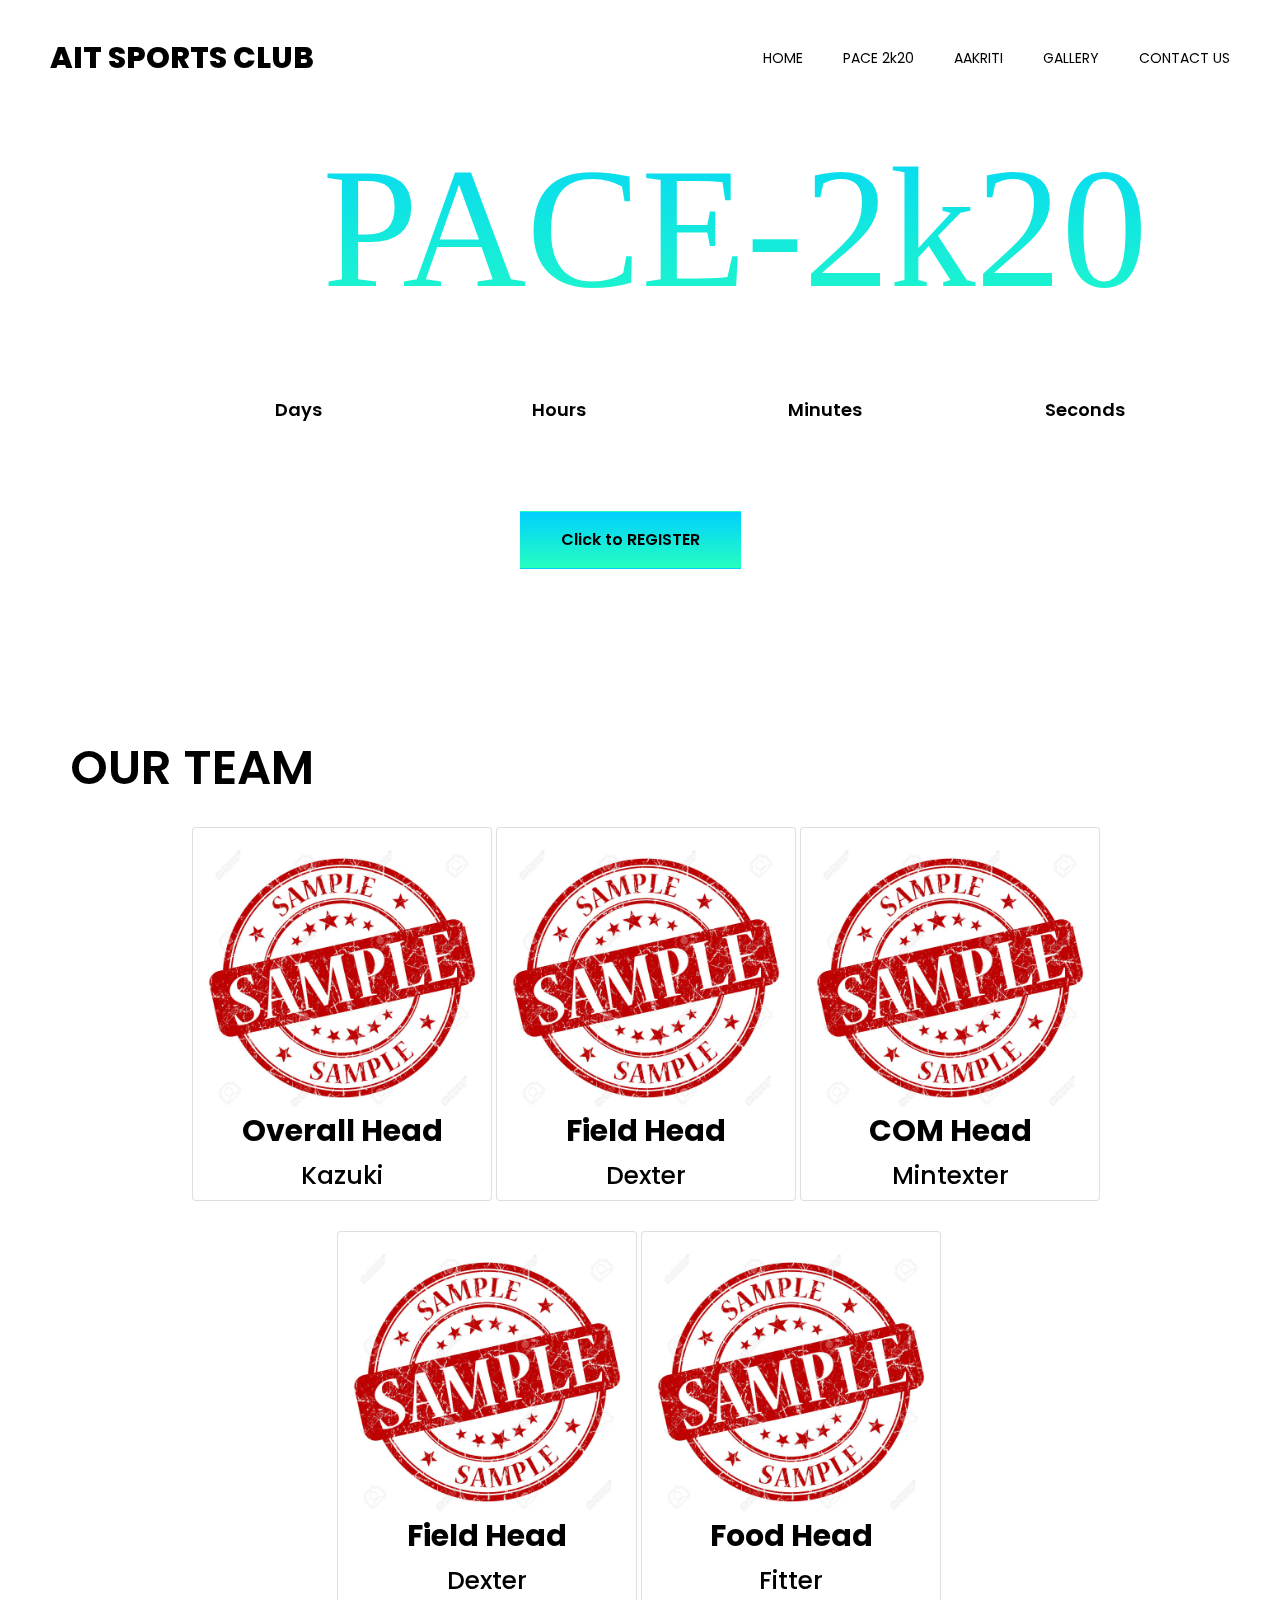
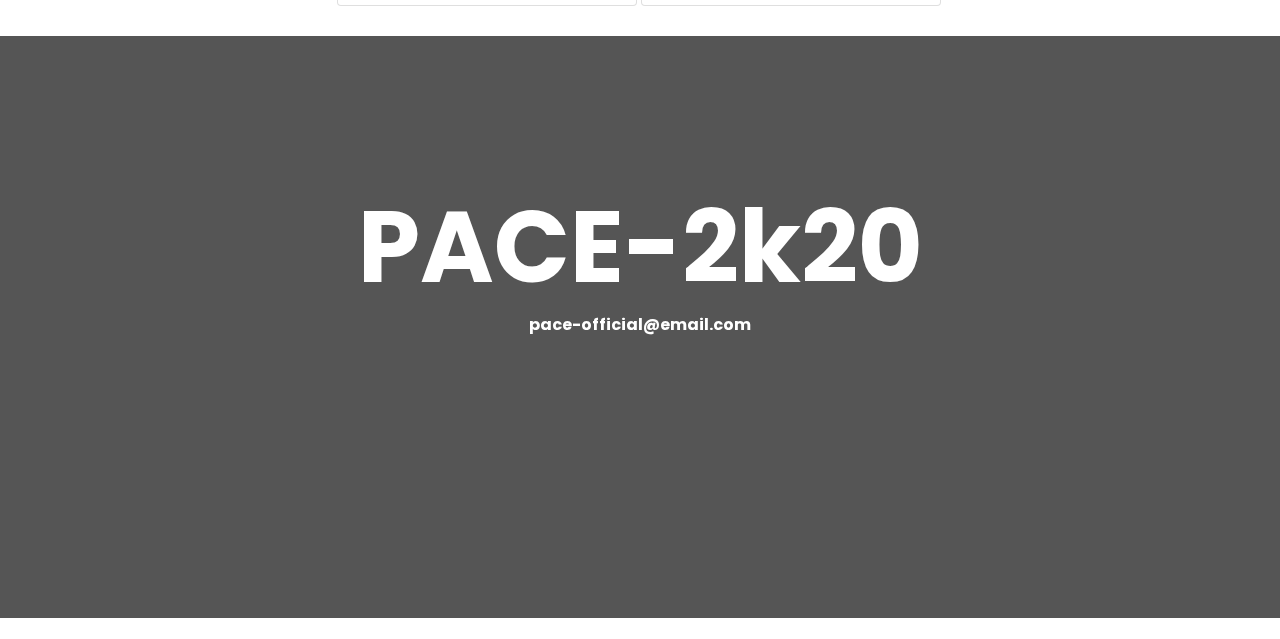
==== commit 67f68d06: "done1" ====
--- a/index.html
+++ b/index.html
@@ -5,7 +5,7 @@
     <meta charset="utf-8">
     <meta name="viewport" content="width=device-width, initial-scale=1">
 
-    <title>PACE 2K20</title>
+    <title>AIT Sports Club</title>
 
     <link href="https://fonts.googleapis.com/css?family=Poppins:300,400,500,600,700" rel="stylesheet">
     <!-- Bootstrap CSS -->
@@ -28,7 +28,7 @@
                 <div class="row align-items-center">
                     <div class="col-10 col-lg-4">
                         <h1 class="site-branding flex">
-                            <a href="#">PACE 2k20</a>
+                            <a href="#">AIT SPORTS CLUB</a>
                         </h1>
                     </div>
 
@@ -43,11 +43,11 @@
 
                             <ul>
                                 <li><a href="#">HOME</a></li>
-                                <li><a href="#">PACE 2k20</a></li>
-                                <li><a href="#">AAKRITI</a></li>
-                                <li><a href="#">GALLERY</a></li>
+                                <li><a href="./PACE.html">PACE 2k20</a></li>
+                                <li><a href="./AAKRITI.html">AAKRITI</a></li>
+                                <li><a href="./GALLERY.html">GALLERY</a></li>
                                 <!-- <li><a href="#">ACHIEVEMENTS</a></li> -->
-                                <li><a href="#">CONTACT US</a></li>
+                                <li><a href="./CONTACT.html">CONTACT US</a></li>
                             </ul><!-- flex -->
                         </nav><!-- .site-navigation -->
                     </div><!-- .col-12 -->
@@ -61,14 +61,14 @@
             <div class="row">
                 <div class="col-12 offset-lg-2 col-lg-10">
                     <div class="entry-header">
-                        <h2>Let's Kick Some Ball</h2>
+                        <h2>PACE-2k20</h2>
 
                         <!-- <div class="entry-meta-date">
                             26.01.2020
                         </div>.entry-meta-date -->
                     </div><!-- .entry-header -->
 
-                    <div class="countdown flex flex-wrap justify-content-between" data-date="2020/01/26">
+                    <div class="countdown flex flex-wrap justify-content-between" data-date="2020/02/15">
                         <div class="countdown-holder">
                             <div class="dday"></div>
                             <label>Days</label>
@@ -95,617 +95,22 @@
             <div class="row">
                 <div class="col-12 ">
                     <div class="entry-footer">
-                        <a href="#" class="btn current">REGISTER</a>
-                        <a href="#" class="btn current">Checkout Events</a>
+                        <a href="https://form.jotform.com/193613278669068" class="btn current">Click to REGISTER</a>
+                        <!-- <a href="#" class="btn current">Checkout Events</a> -->
                     </div>
                 </div>
             </div>
         </div><!-- .container -->
     </div><!-- .hero-content -->
 
-    <div class="content-section">
+    <!-- <div class="content-section"> -->
         <div class="container">
             <div class="row">
-                <div class="col-12">
-                    <div class="lineup-artists-headline">
-                        <div class="entry-title">
-                            <p>JUST THE BEST</p>
-                            <h2>Some Sports Delicacy</h2>
-                        </div><!-- entry-title -->
-
-                        <div class="lineup-artists">
-                            <div class="lineup-artists-wrap flex flex-wrap">
-                                <figure class="featured-image">
-                                    <a href="#"> <img src="./images/football.jpg" alt=""> </a>
-                                </figure><!-- featured-image -->
-
-                                <div class="lineup-artists-description">
-                                    <div class="lineup-artists-description-container">
-                                        <div class="entry-title">
-                                            Football
-                                        </div><!-- entry-title -->
-
-                                        <div class="entry-content">
-                                            <div class="card-deck">
-                                                <div class="card" style="border: none;">
-                                                    <p><b>Event Head &nbsp; (BOYS)</b><br>
-                                                        Name - <br>
-                                                        Phone No - <br>
-                                                    </p>
-                                                </div>
-                                                <div class="card" style="border: none;">
-                                                    <p><b>Event Head &nbsp; (GIRLS)</b><br>
-                                                        Name - <br>
-                                                        Phone No - <br>
-                                                    </p>
-                                                </div>
-                                            </div>
-                                        </div><!-- entry-content -->
-
-                                        <div class="box-link">
-                                            <a href=""><img src="images/box.jpg" alt=""></a>
-                                        </div><!-- box-link -->
-                                    </div><!-- lineup-artists-description-container -->
-                                </div><!-- lineup-artists-description -->
-                            </div><!-- lineup-artists-wrap -->
-
-                            
-
-                            <div class="lineup-artists-wrap flex flex-wrap">
-                                <div class="lineup-artists-description">
-                                    <figure class="featured-image d-md-none">
-                                        <a href="#"> <img src="./images/mathew-kane.jpg" alt=""> </a>
-                                    </figure><!-- featured-image -->
-
-                                    <div class="lineup-artists-description-container">
-                                        <div class="entry-title">
-                                            Cricket
-                                        </div><!-- entry-title -->
-
-                                        <div class="entry-content">
-                                            <div class="card-deck">
-                                                <div class="card" style="border: none;">
-                                                    <p><b>Event Head &nbsp; (BOYS)</b><br>
-                                                        Name - <br>
-                                                        Phone No - <br>
-                                                    </p>
-                                                </div>
-                                                <div class="card" style="border: none;">
-                                                    <p><b>Event Head &nbsp; (GIRLS)</b><br>
-                                                        Name - <br>
-                                                        Phone No - <br>
-                                                    </p>
-                                                </div>
-                                            </div>
-                                        </div><!-- entry-content -->
-
-                                        <div class="box-link">
-                                            <a href="#"><img src="images/box.jpg" alt=""></a>
-                                        </div><!-- box-link -->
-                                    </div><!-- lineup-artists-description-container -->
-                                </div><!-- lineup-artists-description -->
-
-                                <figure class="featured-image d-none d-md-block">
-                                    <a href="#"> <img src="images/mathew-kane.jpg" alt=""> </a>
-                                </figure><!-- featured-image -->
-                            </div><!-- lineup-artists-wrap -->
-
-                            <div class="lineup-artists-wrap flex flex-wrap">
-                                <figure class="featured-image">
-                                    <a href="#"> <img src="images/eric-ward.jpg" alt=""> </a>
-                                </figure><!-- featured-image -->
-
-                                <div class="lineup-artists-description">
-                                    <div class="lineup-artists-description-container">
-                                        <div class="entry-title">
-                                            Basketball
-                                        </div><!-- entry-title -->
-
-                                        <div class="entry-content">
-                                            <div class="card-deck">
-                                                <div class="card" style="border: none;">
-                                                    <p><b>Event Head &nbsp; (BOYS)</b><br>
-                                                        Name - <br>
-                                                        Phone No - <br>
-                                                    </p>
-                                                </div>
-                                                <div class="card" style="border: none;">
-                                                    <p><b>Event Head &nbsp; (GIRLS)</b><br>
-                                                        Name - <br>
-                                                        Phone No - <br>
-                                                    </p>
-                                                </div>
-                                            </div>
-                                        </div><!-- entry-content -->
-
-                                        <div class="box-link">
-                                            <a href="#"> <img src="images/box.jpg" alt=""></a>
-                                        </div><!-- box-link -->
-                                    </div><!-- lineup-artists-description-container -->
-                                </div><!-- lineup-artists-description -->                                                             
-                            </div><!-- lineup-artists-wrap -->
-
-                            <div class="lineup-artists-wrap flex flex-wrap">
-                                <div class="lineup-artists-description">
-                                    <figure class="featured-image d-md-none">
-                                        <a href="#"> <img src="https://www.wrenphoto.com.au/wp-content/uploads/2014/08/100817_cricket_portrait-1.jpg" alt=""> </a>
-                                    </figure><!-- featured-image -->
-
-                                    <div class="lineup-artists-description-container">
-                                        <div class="entry-title">
-                                            Cricket
-                                        </div><!-- entry-title -->
-
-                                        <div class="entry-content">
-                                            <div class="card-deck">
-                                                <div class="card" style="border: none;">
-                                                    <p><b>Event Head &nbsp; (BOYS)</b><br>
-                                                        Name - <br>
-                                                        Phone No - <br>
-                                                    </p>
-                                                </div>
-                                                <div class="card" style="border: none;">
-                                                    <p><b>Event Head &nbsp; (GIRLS)</b><br>
-                                                        Name - <br>
-                                                        Phone No - <br>
-                                                    </p>
-                                                </div>
-                                            </div>
-                                        </div><!-- entry-content -->
-
-                                        <div class="box-link">
-                                            <a href="#"><img src="images/box.jpg" alt=""></a>
-                                        </div><!-- box-link -->
-                                    </div><!-- lineup-artists-description-container -->
-                                </div><!-- lineup-artists-description -->
-
-                                <figure class="featured-image d-none d-md-block">
-                                    <a href="#"> <img src="images/mathew-kane.jpg" alt=""> </a>
-                                </figure><!-- featured-image -->
-                            </div><!-- lineup-artists-wrap -->
-
-
-                            <div class="lineup-artists-wrap flex flex-wrap">
-                                <figure class="featured-image">
-                                    <a href="#"> <img src="images/eric-ward.jpg" alt=""> </a>
-                                </figure><!-- featured-image -->
-
-                                <div class="lineup-artists-description">
-                                    <div class="lineup-artists-description-container">
-                                        <div class="entry-title">
-                                            Basketball
-                                        </div><!-- entry-title -->
-
-                                        <div class="entry-content">
-                                            <div class="card-deck">
-                                                <div class="card" style="border: none;">
-                                                    <p><b>Event Head &nbsp; (BOYS)</b><br>
-                                                        Name - <br>
-                                                        Phone No - <br>
-                                                    </p>
-                                                </div>
-                                                <div class="card" style="border: none;">
-                                                    <p><b>Event Head &nbsp; (GIRLS)</b><br>
-                                                        Name - <br>
-                                                        Phone No - <br>
-                                                    </p>
-                                                </div>
-                                            </div>
-                                        </div><!-- entry-content -->
-
-                                        <div class="box-link">
-                                            <a href="#"> <img src="images/box.jpg" alt=""></a>
-                                        </div><!-- box-link -->
-                                    </div><!-- lineup-artists-description-container -->
-                                </div><!-- lineup-artists-description -->                                                             
-                            </div><!-- lineup-artists-wrap -->
-
-                            <div class="lineup-artists-wrap flex flex-wrap">
-                                <div class="lineup-artists-description">
-                                    <figure class="featured-image d-md-none">
-                                        <a href="#"> <img src="https://www.wrenphoto.com.au/wp-content/uploads/2014/08/100817_cricket_portrait-1.jpg" alt=""> </a>
-                                    </figure><!-- featured-image -->
-
-                                    <div class="lineup-artists-description-container">
-                                        <div class="entry-title">
-                                            Cricket
-                                        </div><!-- entry-title -->
-
-                                        <div class="entry-content">
-                                            <div class="card-deck">
-                                                <div class="card" style="border: none;">
-                                                    <p><b>Event Head &nbsp; (BOYS)</b><br>
-                                                        Name - <br>
-                                                        Phone No - <br>
-                                                    </p>
-                                                </div>
-                                                <div class="card" style="border: none;">
-                                                    <p><b>Event Head &nbsp; (GIRLS)</b><br>
-                                                        Name - <br>
-                                                        Phone No - <br>
-                                                    </p>
-                                                </div>
-                                            </div>
-                                        </div><!-- entry-content -->
-
-                                        <div class="box-link">
-                                            <a href="#"><img src="images/box.jpg" alt=""></a>
-                                        </div><!-- box-link -->
-                                    </div><!-- lineup-artists-description-container -->
-                                </div><!-- lineup-artists-description -->
-
-                                <figure class="featured-image d-none d-md-block">
-                                    <a href="#"> <img src="images/mathew-kane.jpg" alt=""> </a>
-                                </figure><!-- featured-image -->
-                            </div><!-- lineup-artists-wrap -->
-
-
-                            <div class="lineup-artists">
-                                <div class="lineup-artists-wrap flex flex-wrap">
-                                    <figure class="featured-image">
-                                        <a href="#"> <img src="./images/football.jpg" alt=""> </a>
-                                    </figure><!-- featured-image -->
-    
-                                    <div class="lineup-artists-description">
-                                        <div class="lineup-artists-description-container">
-                                            <div class="entry-title">
-                                                Football
-                                            </div><!-- entry-title -->
-    
-                                            <div class="entry-content">
-                                                <div class="card-deck">
-                                                    <div class="card" style="border: none;">
-                                                        <p><b>Event Head &nbsp; (BOYS)</b><br>
-                                                            Name - <br>
-                                                            Phone No - <br>
-                                                        </p>
-                                                    </div>
-                                                    <div class="card" style="border: none;">
-                                                        <p><b>Event Head &nbsp; (GIRLS)</b><br>
-                                                            Name - <br>
-                                                            Phone No - <br>
-                                                        </p>
-                                                    </div>
-                                                </div>
-                                            </div><!-- entry-content -->
-    
-                                            <div class="box-link">
-                                                <a href=""><img src="images/box.jpg" alt=""></a>
-                                            </div><!-- box-link -->
-                                        </div><!-- lineup-artists-description-container -->
-                                    </div><!-- lineup-artists-description -->
-                                </div><!-- lineup-artists-wrap -->
-    
-                                
-    
-                                <div class="lineup-artists-wrap flex flex-wrap">
-                                    <div class="lineup-artists-description">
-                                        <figure class="featured-image d-md-none">
-                                            <a href="#"> <img src="./images/mathew-kane.jpg" alt=""> </a>
-                                        </figure><!-- featured-image -->
-    
-                                        <div class="lineup-artists-description-container">
-                                            <div class="entry-title">
-                                                Cricket
-                                            </div><!-- entry-title -->
-    
-                                            <div class="entry-content">
-                                                <div class="card-deck">
-                                                    <div class="card" style="border: none;">
-                                                        <p><b>Event Head &nbsp; (BOYS)</b><br>
-                                                            Name - <br>
-                                                            Phone No - <br>
-                                                        </p>
-                                                    </div>
-                                                    <div class="card" style="border: none;">
-                                                        <p><b>Event Head &nbsp; (GIRLS)</b><br>
-                                                            Name - <br>
-                                                            Phone No - <br>
-                                                        </p>
-                                                    </div>
-                                                </div>
-                                            </div><!-- entry-content -->
-    
-                                            <div class="box-link">
-                                                <a href="#"><img src="images/box.jpg" alt=""></a>
-                                            </div><!-- box-link -->
-                                        </div><!-- lineup-artists-description-container -->
-                                    </div><!-- lineup-artists-description -->
-    
-                                    <figure class="featured-image d-none d-md-block">
-                                        <a href="#"> <img src="images/mathew-kane.jpg" alt=""> </a>
-                                    </figure><!-- featured-image -->
-                                </div><!-- lineup-artists-wrap -->
-    
-                                <div class="lineup-artists-wrap flex flex-wrap">
-                                    <figure class="featured-image">
-                                        <a href="#"> <img src="images/eric-ward.jpg" alt=""> </a>
-                                    </figure><!-- featured-image -->
-    
-                                    <div class="lineup-artists-description">
-                                        <div class="lineup-artists-description-container">
-                                            <div class="entry-title">
-                                                Basketball
-                                            </div><!-- entry-title -->
-    
-                                            <div class="entry-content">
-                                                <div class="card-deck">
-                                                    <div class="card" style="border: none;">
-                                                        <p><b>Event Head &nbsp; (BOYS)</b><br>
-                                                            Name - <br>
-                                                            Phone No - <br>
-                                                        </p>
-                                                    </div>
-                                                    <div class="card" style="border: none;">
-                                                        <p><b>Event Head &nbsp; (GIRLS)</b><br>
-                                                            Name - <br>
-                                                            Phone No - <br>
-                                                        </p>
-                                                    </div>
-                                                </div>
-                                            </div><!-- entry-content -->
-    
-                                            <div class="box-link">
-                                                <a href="#"> <img src="images/box.jpg" alt=""></a>
-                                            </div><!-- box-link -->
-                                        </div><!-- lineup-artists-description-container -->
-                                    </div><!-- lineup-artists-description -->                                                             
-                                </div><!-- lineup-artists-wrap -->
-    
-                                <div class="lineup-artists-wrap flex flex-wrap">
-                                    <div class="lineup-artists-description">
-                                        <figure class="featured-image d-md-none">
-                                            <a href="#"> <img src="https://www.wrenphoto.com.au/wp-content/uploads/2014/08/100817_cricket_portrait-1.jpg" alt=""> </a>
-                                        </figure><!-- featured-image -->
-    
-                                        <div class="lineup-artists-description-container">
-                                            <div class="entry-title">
-                                                Cricket
-                                            </div><!-- entry-title -->
-    
-                                            <div class="entry-content">
-                                                <div class="card-deck">
-                                                    <div class="card" style="border: none;">
-                                                        <p><b>Event Head &nbsp; (BOYS)</b><br>
-                                                            Name - <br>
-                                                            Phone No - <br>
-                                                        </p>
-                                                    </div>
-                                                    <div class="card" style="border: none;">
-                                                        <p><b>Event Head &nbsp; (GIRLS)</b><br>
-                                                            Name - <br>
-                                                            Phone No - <br>
-                                                        </p>
-                                                    </div>
-                                                </div>
-                                            </div><!-- entry-content -->
-    
-                                            <div class="box-link">
-                                                <a href="#"><img src="images/box.jpg" alt=""></a>
-                                            </div><!-- box-link -->
-                                        </div><!-- lineup-artists-description-container -->
-                                    </div><!-- lineup-artists-description -->
-    
-                                    <figure class="featured-image d-none d-md-block">
-                                        <a href="#"> <img src="images/mathew-kane.jpg" alt=""> </a>
-                                    </figure><!-- featured-image -->
-                                </div><!-- lineup-artists-wrap -->
-    
-    
-                                <div class="lineup-artists-wrap flex flex-wrap">
-                                    <figure class="featured-image">
-                                        <a href="#"> <img src="images/eric-ward.jpg" alt=""> </a>
-                                    </figure><!-- featured-image -->
-    
-                                    <div class="lineup-artists-description">
-                                        <div class="lineup-artists-description-container">
-                                            <div class="entry-title">
-                                                Basketball
-                                            </div><!-- entry-title -->
-    
-                                            <div class="entry-content">
-                                                <div class="card-deck">
-                                                    <div class="card" style="border: none;">
-                                                        <p><b>Event Head &nbsp; (BOYS)</b><br>
-                                                            Name - <br>
-                                                            Phone No - <br>
-                                                        </p>
-                                                    </div>
-                                                    <div class="card" style="border: none;">
-                                                        <p><b>Event Head &nbsp; (GIRLS)</b><br>
-                                                            Name - <br>
-                                                            Phone No - <br>
-                                                        </p>
-                                                    </div>
-                                                </div>
-                                            </div><!-- entry-content -->
-    
-                                            <div class="box-link">
-                                                <a href="#"> <img src="images/box.jpg" alt=""></a>
-                                            </div><!-- box-link -->
-                                        </div><!-- lineup-artists-description-container -->
-                                    </div><!-- lineup-artists-description -->                                                             
-                                </div><!-- lineup-artists-wrap -->
-    
-                                <div class="lineup-artists-wrap flex flex-wrap">
-                                    <div class="lineup-artists-description">
-                                        <figure class="featured-image d-md-none">
-                                            <a href="#"> <img src="https://www.wrenphoto.com.au/wp-content/uploads/2014/08/100817_cricket_portrait-1.jpg" alt=""> </a>
-                                        </figure><!-- featured-image -->
-    
-                                        <div class="lineup-artists-description-container">
-                                            <div class="entry-title">
-                                                Cricket
-                                            </div><!-- entry-title -->
-    
-                                            <div class="entry-content">
-                                                <div class="card-deck">
-                                                    <div class="card" style="border: none;">
-                                                        <p><b>Event Head &nbsp; (BOYS)</b><br>
-                                                            Name - <br>
-                                                            Phone No - <br>
-                                                        </p>
-                                                    </div>
-                                                    <div class="card" style="border: none;">
-                                                        <p><b>Event Head &nbsp; (GIRLS)</b><br>
-                                                            Name - <br>
-                                                            Phone No - <br>
-                                                        </p>
-                                                    </div>
-                                                </div>
-                                            </div><!-- entry-content -->
-    
-                                            <div class="box-link">
-                                                <a href="#"><img src="images/box.jpg" alt=""></a>
-                                            </div><!-- box-link -->
-                                        </div><!-- lineup-artists-description-container -->
-                                    </div><!-- lineup-artists-description -->
-    
-                                    <figure class="featured-image d-none d-md-block">
-                                        <a href="#"> <img src="images/mathew-kane.jpg" alt=""> </a>
-                                    </figure><!-- featured-image -->
-                                </div><!-- lineup-artists-wrap -->
-
-
-                                <div class="lineup-artists-wrap flex flex-wrap">
-                                    <figure class="featured-image">
-                                        <a href="#"> <img src="images/eric-ward.jpg" alt=""> </a>
-                                    </figure><!-- featured-image -->
-    
-                                    <div class="lineup-artists-description">
-                                        <div class="lineup-artists-description-container">
-                                            <div class="entry-title">
-                                                Basketball
-                                            </div><!-- entry-title -->
-    
-                                            <div class="entry-content">
-                                                <div class="card-deck">
-                                                    <div class="card" style="border: none;">
-                                                        <p><b>Event Head &nbsp; (BOYS)</b><br>
-                                                            Name - <br>
-                                                            Phone No - <br>
-                                                        </p>
-                                                    </div>
-                                                    <div class="card" style="border: none;">
-                                                        <p><b>Event Head &nbsp; (GIRLS)</b><br>
-                                                            Name - <br>
-                                                            Phone No - <br>
-                                                        </p>
-                                                    </div>
-                                                </div>
-                                            </div><!-- entry-content -->
-    
-                                            <div class="box-link">
-                                                <a href="#"> <img src="images/box.jpg" alt=""></a>
-                                            </div><!-- box-link -->
-                                        </div><!-- lineup-artists-description-container -->
-                                    </div><!-- lineup-artists-description -->                                                             
-                                </div><!-- lineup-artists-wrap -->
-
-
-
-                            
-
-                        </div><!-- lineup-artists -->
-                    </div><!-- lineup-artists-headline -->
-                </div><!-- col-12 -->
-            </div><!-- row -->
-
-            <div class="row">
-                <div class="col-12">
-                    <div class="the-complete-lineup">
-                        <div class="entry-title">
-                            <p>Bazinga!! JUST THE BEST</p>
-                            <h2>The Complete List Of Events</h2>
-                        </div><!-- entry-title -->
-
-                        <div class="row the-complete-lineup-artists">
-                            <div class="col-6 col-md-4 col-lg-3 artist-single">
-                                <figure class="featured-image">
-                                    <a href="#"> <img src="images/image-1.jpg" alt=""> </a>
-                                    <a href="#" class="box-link"> <img src="images/box.jpg" alt=""> </a>
-                                </figure><!-- featured-image -->
-
-                                <h2>Table Tennis</h2>
-                            </div><!-- artist-single -->
-
-                            <div class="col-6 col-md-4 col-lg-3 artist-single">
-                                <figure class="featured-image">
-                                    <a href="#"> <img src="images/image-2.jpg" alt=""> </a>
-                                    <a href="#" class="box-link"> <img src="images/box.jpg" alt=""> </a>
-                                </figure><!-- featured-image -->
-
-                                <h2>Badminton</h2>
-                            </div><!-- artist-single -->
-
-                            <div class="col-6 col-md-4 col-lg-3 artist-single">
-                                <figure class="featured-image">
-                                    <a href="#"> <img src="images/image-3.jpg" alt=""> </a>
-                                    <a href="#" class="box-link"> <img src="images/box.jpg" alt=""> </a>
-                                </figure><!-- featured-image -->
-
-                                <h2>Squash</h2>
-                            </div><!-- artist-single -->
-
-                            <div class="col-6 col-md-4 col-lg-3 artist-single">
-                                <figure class="featured-image">
-                                    <a href="#"> <img src="images/image-4.jpg" alt=""> </a>
-                                    <a href="#" class="box-link"> <img src="images/box.jpg" alt=""> </a>
-                                </figure><!-- featured-image -->
-
-                                <h2>Lawn Tennis</h2>
-                            </div><!-- artist-single -->
-
-                            <div class="col-6 col-md-4 col-lg-3 artist-single">
-                                <figure class="featured-image">
-                                    <a href="#"> <img src="images/image-5.jpg" alt=""> </a>
-                                    <a href="#" class="box-link"> <img src="images/box.jpg" alt=""> </a>
-                                </figure><!-- featured-image -->
-
-                                <h2>Handball</h2>
-                            </div><!-- artist-single -->
-
-                            <div class="col-6 col-md-4 col-lg-3 artist-single">
-                                <figure class="featured-image">
-                                    <a href="#"> <img src="images/image-6.jpg" alt=""> </a>
-                                    <a href="#" class="box-link"> <img src="images/box.jpg" alt=""> </a>
-                                </figure><!-- featured-image -->
-
-                                <h2>Athletics</h2>
-                            </div><!-- artist-single -->
-
-                            <div class="col-6 col-md-4 col-lg-3 artist-single">
-                                <figure class="featured-image">
-                                    <a href="#"> <img src="images/image-7.jpg" alt=""> </a>
-                                    <a href="#" class="box-link"> <img src="images/box.jpg" alt=""> </a>
-                                </figure><!-- featured-image -->
-
-                                <h2>Kho-Kho</h2>
-                            </div><!-- artist-single -->
-
-                            <div class="col-6 col-md-4 col-lg-3 artist-single">
-                                <figure class="featured-image">
-                                    <a href="#"> <img src="images/image-8.jpg" alt=""> </a>
-                                    <a href="#" class="box-link"> <img src="images/box.jpg" alt=""> </a>
-                                </figure><!-- featured-image -->
-
-                                <h2>Kabaddi</h2>
-                            </div><!-- artist-single -->
-                        </div><!-- the-complete-lineup-artists -->
-
-                        <div class="row justify-content-center">
-                            <div class="see-complete-lineup">
-                                <div class="entry-footer">
-                                    <a href="#" class="btn">Register</a>
-                                </div>
-                            </div>
-                        </div>
-                    </div><!-- the-complete-lineup -->
-                </div><!-- col-12 -->
 
                 <div class="our-team">
                     <h1>OUR TEAM</h1>
-                    <div class="card-deck">
+
+                    <div class="card-deck" style="margin-inline-start: 135px; margin-bottom: 30px;">
                         <div class="card-deck" style="margin-top: 30px;">                   
                             <div class="card col-10" style="width:300px ; padding-top: 16px;">
                                 <img class="card-img-top"  src="./images/card1.jpg" alt="">
@@ -730,6 +135,10 @@
                                     <h5 class="card-name">Mintexter</h5>                                    
                                 </div>
                             </div>
+                        </div> 
+                        
+
+                        <div class="card-deck" style="margin-top:30px; margin-inline-start: 130px;">
 
                             <div class="card col-10" style="width:300px ; padding-top: 16px;">
                                 <img class="card-img-top"  src="./images/card2.jpg" alt="">
@@ -747,13 +156,17 @@
                                 </div>
                             </div>
                         </div>
-                    </div>
+                        </div>
                 </div>
 
-
-            </div><!-- row -->
-        </div><!-- container -->
+            </div>
+
+        </div>
+
     </div>
+
+                
+
 
     <footer class="site-footer">
         <div class="footer-cover-title flex justify-content-center align-items-center">
@@ -775,8 +188,8 @@
                         <div class="footer-social">
                             <ul class="flex justify-content-center align-items-center">
                                 <li><a href="#"><i class="fab fa-facebook-f"></i></a></li>
-                                <li><a href="#"><i class="fab fa-twitter"></i></a></li>
-                                <li><a href="#"><i class="fab fa-linkedin-in"></i></a></li>
+                                <li><a href="#"><i class="fab fa-instagram"></i></a></li>
+                                <!-- <li><a href="#"><i class="fab fa-linkedin-in"></i></a></li> -->
                             </ul>
                         </div><!-- footer-social -->
                     </div><!-- col -->
--- a/style.css
+++ b/style.css
@@ -644,7 +644,7 @@
 # site-footer
 ------------------------------------------------------------*/
 .site-footer {
-    position: relative;
+    position: absolute;
     padding: 40px 0 30px;
     background: url(images/footer-cover.jpg) no-repeat;
     background-size: cover;
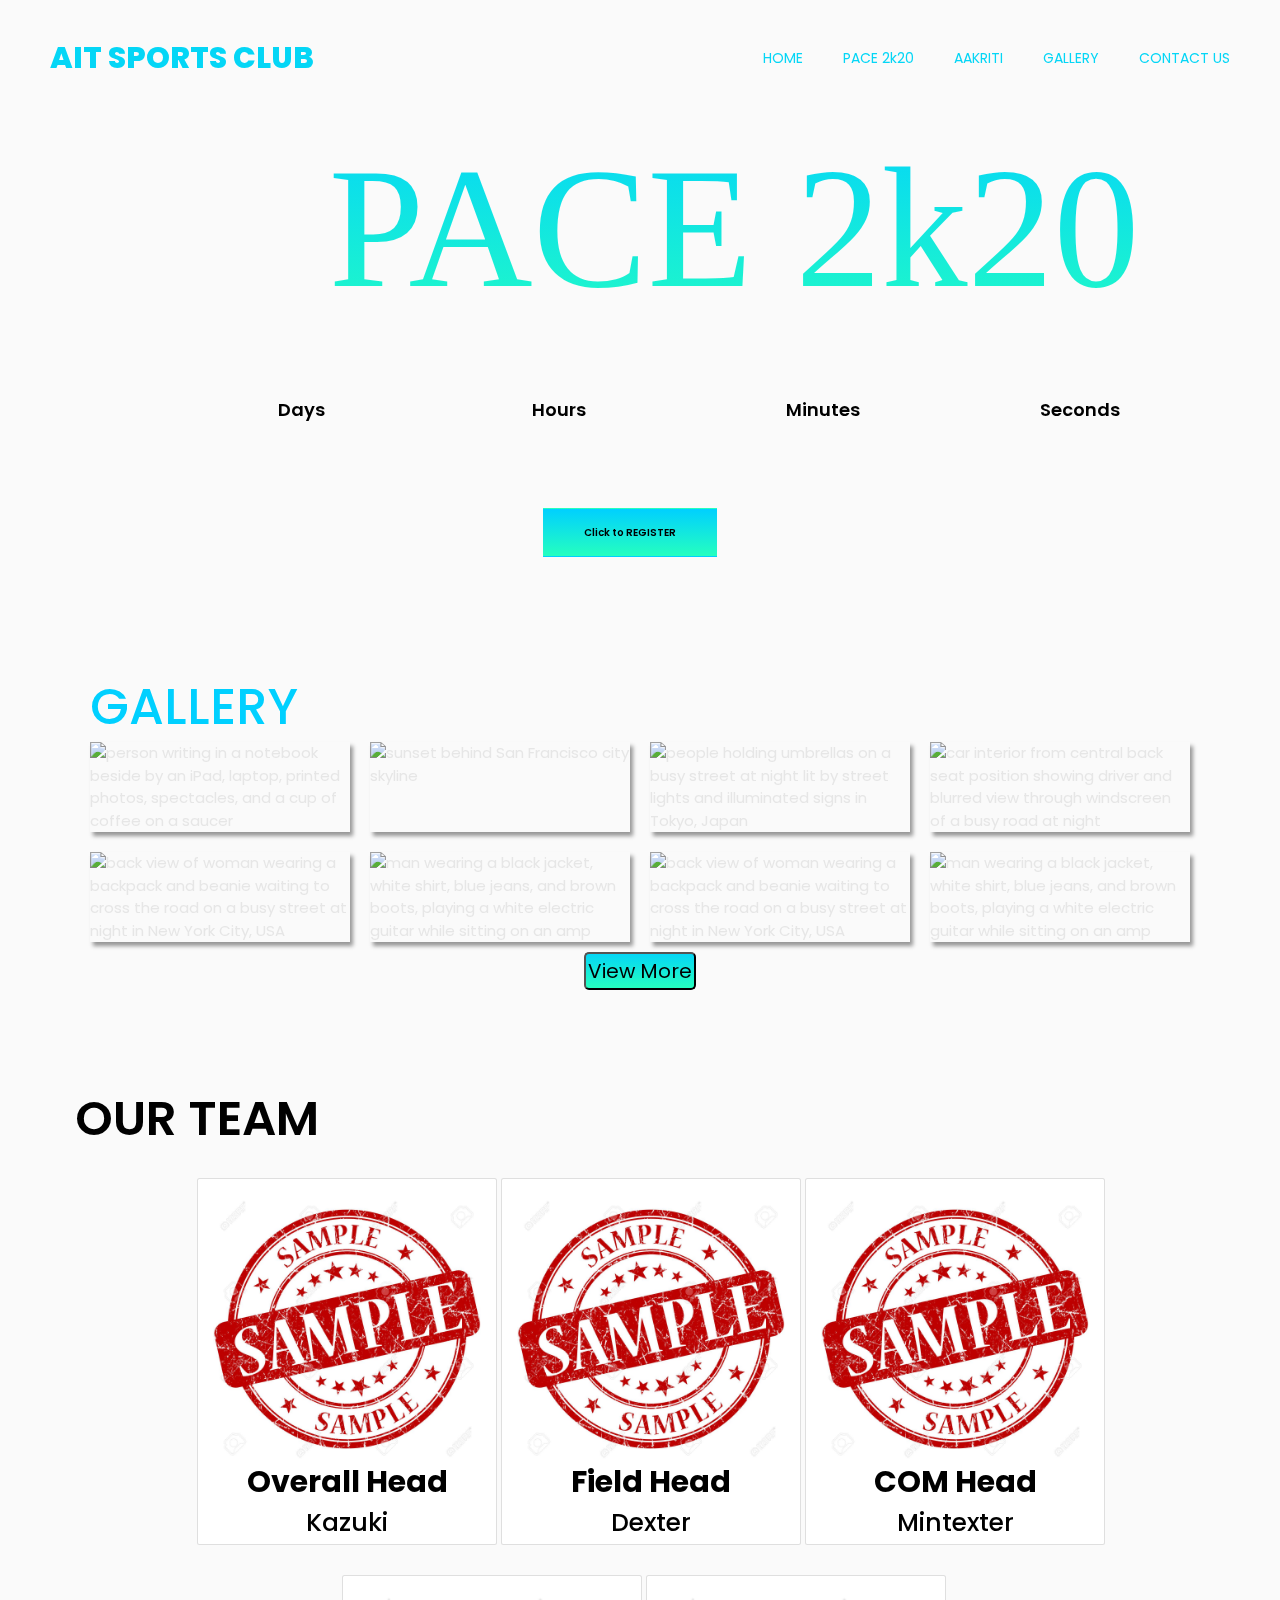
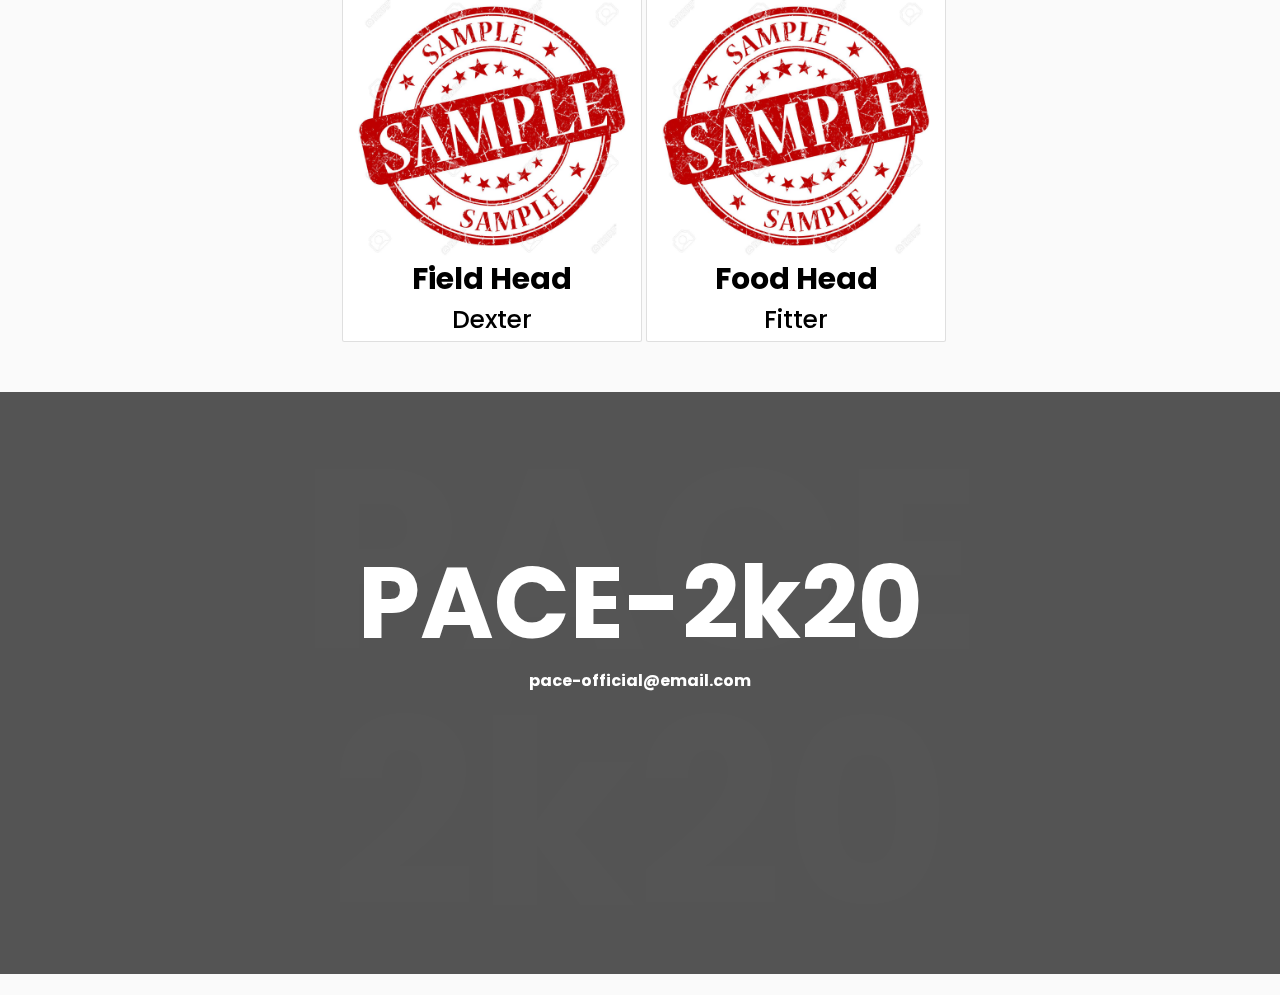
==== commit 0a95c50a: "completed" ====
--- a/index.html
+++ b/index.html
@@ -28,24 +28,25 @@
                 <div class="row align-items-center">
                     <div class="col-10 col-lg-4">
                         <h1 class="site-branding flex">
-                            <a href="#">AIT SPORTS CLUB</a>
+                            <a href="./index.html">AIT SPORTS CLUB</a>
                         </h1>
                     </div>
 
-                    <div class="col-2 col-lg-8">
-                        <nav class="site-navigation">
-                            <div class="hamburger-menu d-lg-none">
-                                <span></span>
-                                <span></span>
-                                <span></span>
-                                <span></span>
-                            </div><!-- .hamburger-menu -->
+                            <div class="col-2 col-lg-8">
+                                <nav class="site-navigation">
+                                    <div class="hamburger-menu d-lg-none">
+                                        <span></span>
+                                        <span></span>
+                                        <span></span>
+                                        <span></span>
+                                    </div><!-- .hamburger-menu -->
+                            
 
                             <ul>
                                 <li><a href="#">HOME</a></li>
                                 <li><a href="./PACE.html">PACE 2k20</a></li>
                                 <li><a href="./AAKRITI.html">AAKRITI</a></li>
-                                <li><a href="./GALLERY.html">GALLERY</a></li>
+                                <li><a href="./gallery.html">GALLERY</a></li>
                                 <!-- <li><a href="#">ACHIEVEMENTS</a></li> -->
                                 <li><a href="./CONTACT.html">CONTACT US</a></li>
                             </ul><!-- flex -->
@@ -61,7 +62,7 @@
             <div class="row">
                 <div class="col-12 offset-lg-2 col-lg-10">
                     <div class="entry-header">
-                        <h2>PACE-2k20</h2>
+                        <h2>PACE 2k20</h2>
 
                         <!-- <div class="entry-meta-date">
                             26.01.2020
@@ -96,69 +97,120 @@
                 <div class="col-12 ">
                     <div class="entry-footer">
                         <a href="https://form.jotform.com/193613278669068" class="btn current">Click to REGISTER</a>
-                        <!-- <a href="#" class="btn current">Checkout Events</a> -->
+                        
                     </div>
                 </div>
             </div>
         </div><!-- .container -->
     </div><!-- .hero-content -->
 
-    <!-- <div class="content-section"> -->
-        <div class="container">
-            <div class="row">
-
-                <div class="our-team">
-                    <h1>OUR TEAM</h1>
-
-                    <div class="card-deck" style="margin-inline-start: 135px; margin-bottom: 30px;">
-                        <div class="card-deck" style="margin-top: 30px;">                   
-                            <div class="card col-10" style="width:300px ; padding-top: 16px;">
-                                <img class="card-img-top"  src="./images/card1.jpg" alt="">
-                                <div class="card-body">
-                                    <h4 class="card-title">Overall Head</h4>
-                                    <h5 class="card-name">Kazuki</h5>
-                                </div>
-                            </div>
-        
-                            <div class="card col-10" style="width:300px ; padding-top: 16px;">
-                                <img class="card-img-top"  src="./images/card2.jpg" alt="">
-                                <div class="card-body">
-                                    <h4 class="card-title">Field Head</h4>
-                                    <h5 class="card-name">Dexter</h5>                                    
-                                </div>
-                            </div>
-        
-                            <div class="card col-10" style="width:300px ; padding-top: 16px;">
-                                <img class="card-img-top"  src="./images/card3.jpg" alt="">
-                                <div class="card-body">
-                                    <h4 class="card-title">COM Head</h4>
-                                    <h5 class="card-name">Mintexter</h5>                                    
-                                </div>
-                            </div>
-                        </div> 
+
+
+    <div class="container">
+        <h1 id="gallery-h1">GALLERY</h1>
+
+        <div class="gallery">
+    
+            <div class="gallery-item">
+                <img class="gallery-image" src="https://images.unsplash.com/photo-1488190211105-8b0e65b80b4e?w=500&h=500&fit=crop" alt="person writing in a notebook beside by an iPad, laptop, printed photos, spectacles, and a cup of coffee on a saucer">
+            </div>
+    
+            <div class="gallery-item">
+                <img class="gallery-image" src="https://images.unsplash.com/photo-1515260268569-9271009adfdb?w=500&h=500&fit=crop" alt="sunset behind San Francisco city skyline">
+            </div>
+    
+            <div class="gallery-item">
+                <img class="gallery-image" src="https://images.unsplash.com/photo-1506045412240-22980140a405?w=500&h=500&fit=crop" alt="people holding umbrellas on a busy street at night lit by street lights and illuminated signs in Tokyo, Japan">
+            </div>
+    
+            <div class="gallery-item">
+                <img class="gallery-image" src="https://images.unsplash.com/photo-1514041181368-bca62cceffcd?w=500&h=500&fit=crop" alt="car interior from central back seat position showing driver and blurred view through windscreen of a busy road at night">
+            </div>
+    
+            <div class="gallery-item">
+                <img class="gallery-image" src="https://images.unsplash.com/photo-1445810694374-0a94739e4a03?w=500&h=500&fit=crop" alt="back view of woman wearing a backpack and beanie waiting to cross the road on a busy street at night in New York City, USA">
+            </div>
+    
+            <div class="gallery-item">
+                <img class="gallery-image" src="https://images.unsplash.com/photo-1486334803289-1623f249dd1e?w=500&h=500&fit=crop" alt="man wearing a black jacket, white shirt, blue jeans, and brown boots, playing a white electric guitar while sitting on an amp">
+            </div>
+
+            <div class="gallery-item">
+                <img class="gallery-image" src="https://images.unsplash.com/photo-1445810694374-0a94739e4a03?w=500&h=500&fit=crop" alt="back view of woman wearing a backpack and beanie waiting to cross the road on a busy street at night in New York City, USA">
+            </div>
+    
+            <div class="gallery-item">
+                <img class="gallery-image" src="https://images.unsplash.com/photo-1486334803289-1623f249dd1e?w=500&h=500&fit=crop" alt="man wearing a black jacket, white shirt, blue jeans, and brown boots, playing a white electric guitar while sitting on an amp">
+            </div>
+
+
+        </div>
+        
+        <p align="center" class="gallery-button">
+            <a href="./gallery.html"><input type="button" value="View More"></a>
+        </p>
+
+        
+            
+    
+    </div>
+
+
+
+
+    <div class="container">
+        <div class="row">
+
+            <div class="our-team">
+                <h1>OUR TEAM</h1>
+
+                <div class="card-deck" style="margin-inline-start: 135px; margin-bottom: 30px;">
+                    <div class="card-deck" style="margin-top: 30px;">                   
+                        <div class="card col-10" style="width:300px ; padding-top: 16px;">
+                            <img class="card-img-top"  src="./images/card1.jpg" alt="">
+                            <div class="card-body">
+                                <h4 class="card-title">Overall Head</h4>
+                                <h5 class="card-name">Kazuki</h5>
+                            </div>
+                        </div>
+        
+                        <div class="card col-10" style="width:300px ; padding-top: 16px;">
+                            <img class="card-img-top"  src="./images/card2.jpg" alt="">
+                            <div class="card-body">
+                                <h4 class="card-title">Field Head</h4>
+                                <h5 class="card-name">Dexter</h5>                                    
+                            </div>
+                        </div>
+        
+                        <div class="card col-10" style="width:300px ; padding-top: 16px;">
+                            <img class="card-img-top"  src="./images/card3.jpg" alt="">
+                            <div class="card-body">
+                                <h4 class="card-title">COM Head</h4>
+                                <h5 class="card-name">Mintexter</h5>                                    
+                            </div>
+                        </div>
+                    </div> 
                         
 
-                        <div class="card-deck" style="margin-top:30px; margin-inline-start: 130px;">
-
-                            <div class="card col-10" style="width:300px ; padding-top: 16px;">
-                                <img class="card-img-top"  src="./images/card2.jpg" alt="">
-                                <div class="card-body">
-                                    <h4 class="card-title">Field Head</h4>
-                                    <h5 class="card-name">Dexter</h5>                                    
-                                </div>
-                            </div>
-        
-                            <div class="card col-10" style="width:300px ; padding-top: 16px;">
-                                <img class="card-img-top"  src="./images/card4.jpg" alt="">
+                    <div class="card-deck" style="margin-top:30px; margin-inline-start: 130px;">
+
+                        <div class="card col-10" style="width:300px ; padding-top: 16px;">
+                            <img class="card-img-top"  src="./images/card2.jpg" alt="">
+                            <div class="card-body">
+                                <h4 class="card-title">Field Head</h4>
+                                <h5 class="card-name">Dexter</h5>                                    
+                            </div>
+                        </div>
+        
+                        <div class="card col-10" style="width:300px ; padding-top: 16px;">
+                            <img class="card-img-top"  src="./images/card4.jpg" alt="">
                                 <div class="card-body">
                                     <h4 class="card-title">Food Head</h4>
                                     <h5 class="card-name">Fitter</h5>                                   
                                 </div>
                             </div>
                         </div>
-                        </div>
-                </div>
-
+                    </div>
             </div>
 
         </div>
@@ -206,5 +258,6 @@
     <script type='text/javascript' src='js/circle-progress.min.js'></script>
     <script type='text/javascript' src='js/jquery.countTo.min.js'></script>
     <script type='text/javascript' src='js/custom.js'></script>
+    <!-- <script type="text/javascript"  src="./index.js"></script> -->
 </body>
 </html>
--- a/style.css
+++ b/style.css
@@ -1,3 +1,107 @@
+/*
+
+All grid code is placed in a 'supports' rule (feature query) at the bottom of the CSS (Line 77). 
+        
+The 'supports' rule will only run if your browser supports CSS grid.
+
+Flexbox is used as a fallback so that browsers which don't support grid will still recieve an identical layout.
+
+*/
+
+@import url(https://fonts.googleapis.com/css?family=Montserrat:500);
+
+:root {
+	/* Base font size */
+	font-size: 10px;
+}
+
+*,
+*::before,
+*::after {
+	box-sizing: border-box;
+}
+
+body {
+	min-height: 100vh;
+	background-color: #fafafa;
+}
+
+.container {
+	/* max-width: 100rem; */
+	margin: 0 auto;
+	padding: 0 2rem 2rem;
+}
+
+.gallery {
+	display: flex;
+	flex-wrap: wrap;
+	/* Compensate for excess margin on outer gallery flex items */
+	margin: -1rem -1rem;
+}
+
+#gallery-h1 {
+    font-size: 50px;
+    color: #00d0ff;
+    /* font-weight: bold; */
+
+}
+
+.gallery-item {
+	/* Minimum width of 24rem and grow to fit available space */
+	flex: 1 0 24rem;
+	/* Margin value should be half of grid-gap value as margins on flex items don't collapse */
+	margin: 1rem;
+	box-shadow: 0.3rem 0.4rem 0.4rem rgba(0, 0, 0, 0.4);
+	overflow: hidden;
+}
+
+.gallery-image {
+	display: block;
+	width: 100%;
+	height: 100%;
+	object-fit: cover;
+	transition: transform 400ms ease-out;
+}
+
+.gallery-image:hover {
+	transform: scale(1.15);
+}
+
+/*
+
+The following rule will only run if your browser supports CSS grid.
+
+Remove or comment-out the code block below to see how the browser will fall-back to flexbox styling. 
+
+*/
+
+@supports (display: grid) {
+	.gallery {
+		display: grid;
+		grid-template-columns: repeat(auto-fit, minmax(24rem, 1fr));
+		grid-gap: 2rem;
+	}
+
+	.gallery,
+	.gallery-item {
+		margin: 0;
+	}
+}
+ 
+button, html [type="button"], [type="reset"], [type="submit"] {
+
+    -webkit-appearance: button;
+    margin-top: 10px;
+    padding: 2px;
+    color:black;
+    background: linear-gradient(#04d6f6, #25ffbf);
+    border-radius: 5px ;
+    font-size: 20px;
+
+}
+
+
+
 /*------------------------------------------------------------
 # Global classes
 ------------------------------------------------------------*/
@@ -10,7 +114,13 @@
     font-size: 15px;
     font-weight: normal;
     color: hsl(0, 0%, 90%);
-    background-image: url(./images/about-us-background.jpg);
+    /* background-image: url(./images/22385577.jpg); */
+    background-size: cover;
+    background-color: none;
+    background-image: url(./images/22385577.jpg);
+    background-repeat: repeat, no-repeat;
+    background-blend-mode: darken;
+
 }
 
 @font-face {
@@ -32,6 +142,7 @@
     max-width: 20%;
 }
 
+
 /*------------------------------------------------------------
 # site-header
 ------------------------------------------------------------*/
@@ -72,7 +183,7 @@
 }
 
 .header-bar .site-branding a {
-    color:black;
+    color:#04d6f6;
     text-decoration: none;
 }
 
@@ -97,7 +208,7 @@
     position: absolute;
     height: 2px;
     width: 100%;
-    background: black;
+    background:#00d0ff;
     border-radius: 10px;
     opacity: 1;
     left: 0;
@@ -159,7 +270,7 @@
     top: 0;
     left: -320px;
     z-index: 9999;
-    width: 320px;
+    width: 220px;
     height: 100vh;
     overflow-x: scroll;
     padding: 30px;
@@ -179,11 +290,12 @@
 
 .site-navigation ul li a {
     display: block;
-    color: #fff;
+    color:#04d6f6;
     transition: all 0.35s;
     text-decoration: none;
     font-size: 14px;
     padding-left: 40px;
+
 }
 
 @media screen and (min-width: 992px) {
@@ -220,7 +332,12 @@
     }
 
     .site-navigation ul li a {
-        color:black;
+        color:#04d6f6;
+    }
+
+    .site-navigation ul li a:hover {
+        font-weight: bold;
+        text-decoration: underline red 8px;
     }
 }
 
@@ -299,6 +416,21 @@
     color:black;
 }
 
+
+/* -----------------------------------------------------------
+## Downloads
+----------------------------------------------------------- */
+#downloads{
+    color: #00d0ff;
+    font-size: 60px;
+    font-weight: bold;
+    margin: auto;
+    margin-bottom: 20pxf;
+}
+ #down{
+     background-color: #0bdeeb;
+ }
+
 /*------------------------------------------------------------
 ## hero-content entry-footer
 ------------------------------------------------------------*/
@@ -751,3 +883,159 @@
     font-size: 12px;
     color: hsl(0, 0%, 100%);
 }
+
+
+a:hover{
+    color:blue;
+    font-weight: bold;
+    text-decoration: underline dashed;
+}
+
+
+/* -------------------------------------------
+Events
+---------------------------------------------- */
+
+
+/* EFFECTS
+===================================================== */
+.roundedCorners {
+	-webkit-border-radius: 5px;
+    border-radius: 5px;
+}
+
+.roundedCornersTop {
+	-webkit-border-radius: 5px 5px 0 0;
+    border-radius: 5px 5px 0 0;
+}
+
+.roundedCornersBottom {
+	-webkit-border-radius: 0 0 5px 5px;
+    border-radius: 0 0 5px 5px;
+}
+
+.boxShadow {
+	-webkit-box-shadow:  0px 0px 5px 0px rgba(0, 0, 0, 0.25);
+	box-shadow:  0px 0px 5px 0px rgba(0, 0, 0, 0.25);
+}
+
+/* LAYOUT
+===================================================== */
+.wrapper {
+	width: 600px;
+	margin: 20px auto;
+}
+
+	.top {
+		width: 100%;
+		min-height: 300px;
+		padding: 20px 0;
+		text-align: center;
+	}
+	
+	.main {
+		width: 96%;
+		padding: 2% 2% 5% 2%;
+    margin: 5% 0;
+		background: none;
+    border-bottom: solid 1px #ccc;
+	}
+	
+	.footer {
+		width: 96%;
+		padding: 2%;
+		background: #222;
+		border-top:
+			solid
+			3px
+			#086FA1;
+	}
+	
+/* GALLERY
+===================================================== */
+.galleryItem {
+	display: inline-block;;
+	position: relative;
+  width: 250px;
+  height: 250px;
+  padding: 0;
+	margin: 0 20px;
+	border: solid 10px #fff;
+	
+	-webkit-box-shadow:  0px 0px 5px 0px rgba(0, 0, 0, 0.25);
+	box-shadow:  0px 0px 5px 0px rgba(0, 0, 0, 0.25);
+}
+
+.galleryItem img {
+	width: 250px;
+	height: 250px;
+}
+
+.caption {
+	position: relative;
+	display: inline-block;
+	width: 250px;
+	height: 250px;
+	z-index: 10;
+}
+
+.caption::before {
+	content: attr(data-title);
+	position: absolute;
+	top: 0;
+	left: 0;
+	width: 250px;
+	height: 0;
+  font-family: 'Croissant One', cursive;
+	font-size: 1.8em;
+	font-weight: 600;
+	line-height: 1.4em;
+	color: #086FA1;
+	background: #fff;
+	overflow: hidden;
+	
+	-webkit-transition: all 0.3s ease;
+	-moz-transition: all 0.3s ease;
+	-ms-transition: all 0.3s ease;
+	-o-transition: all 0.3s ease;
+	transition: all 0.3s ease;
+}
+
+.caption::after {
+	content: attr(data-description);
+	position: absolute;
+	bottom: -0;
+	left: 0;
+	width: 250px;
+	height: 0;
+  font-family: 'Poiret One', cursive;
+	font-size: 1.1em;
+	font-weight: 400;
+	line-height: 1.4em;
+	color: #fff;
+	background: #222;
+	overflow: hidden;
+	
+	-webkit-transition: all 0.3s ease;
+	-moz-transition: all 0.3s ease;
+	-ms-transition: all 0.3s ease;
+	-o-transition: all 0.3s ease;
+	transition: all 0.3s ease;
+}
+
+.caption:hover::before {
+	height: 125px;
+}
+
+.caption:hover::after {
+	bottom: 0;
+	height: 125px;
+}
+
+
+.event-heading{
+    font-size: 60px;
+    color: #04d6f6;
+    margin-top: 10px;
+    text-align: center;
+}